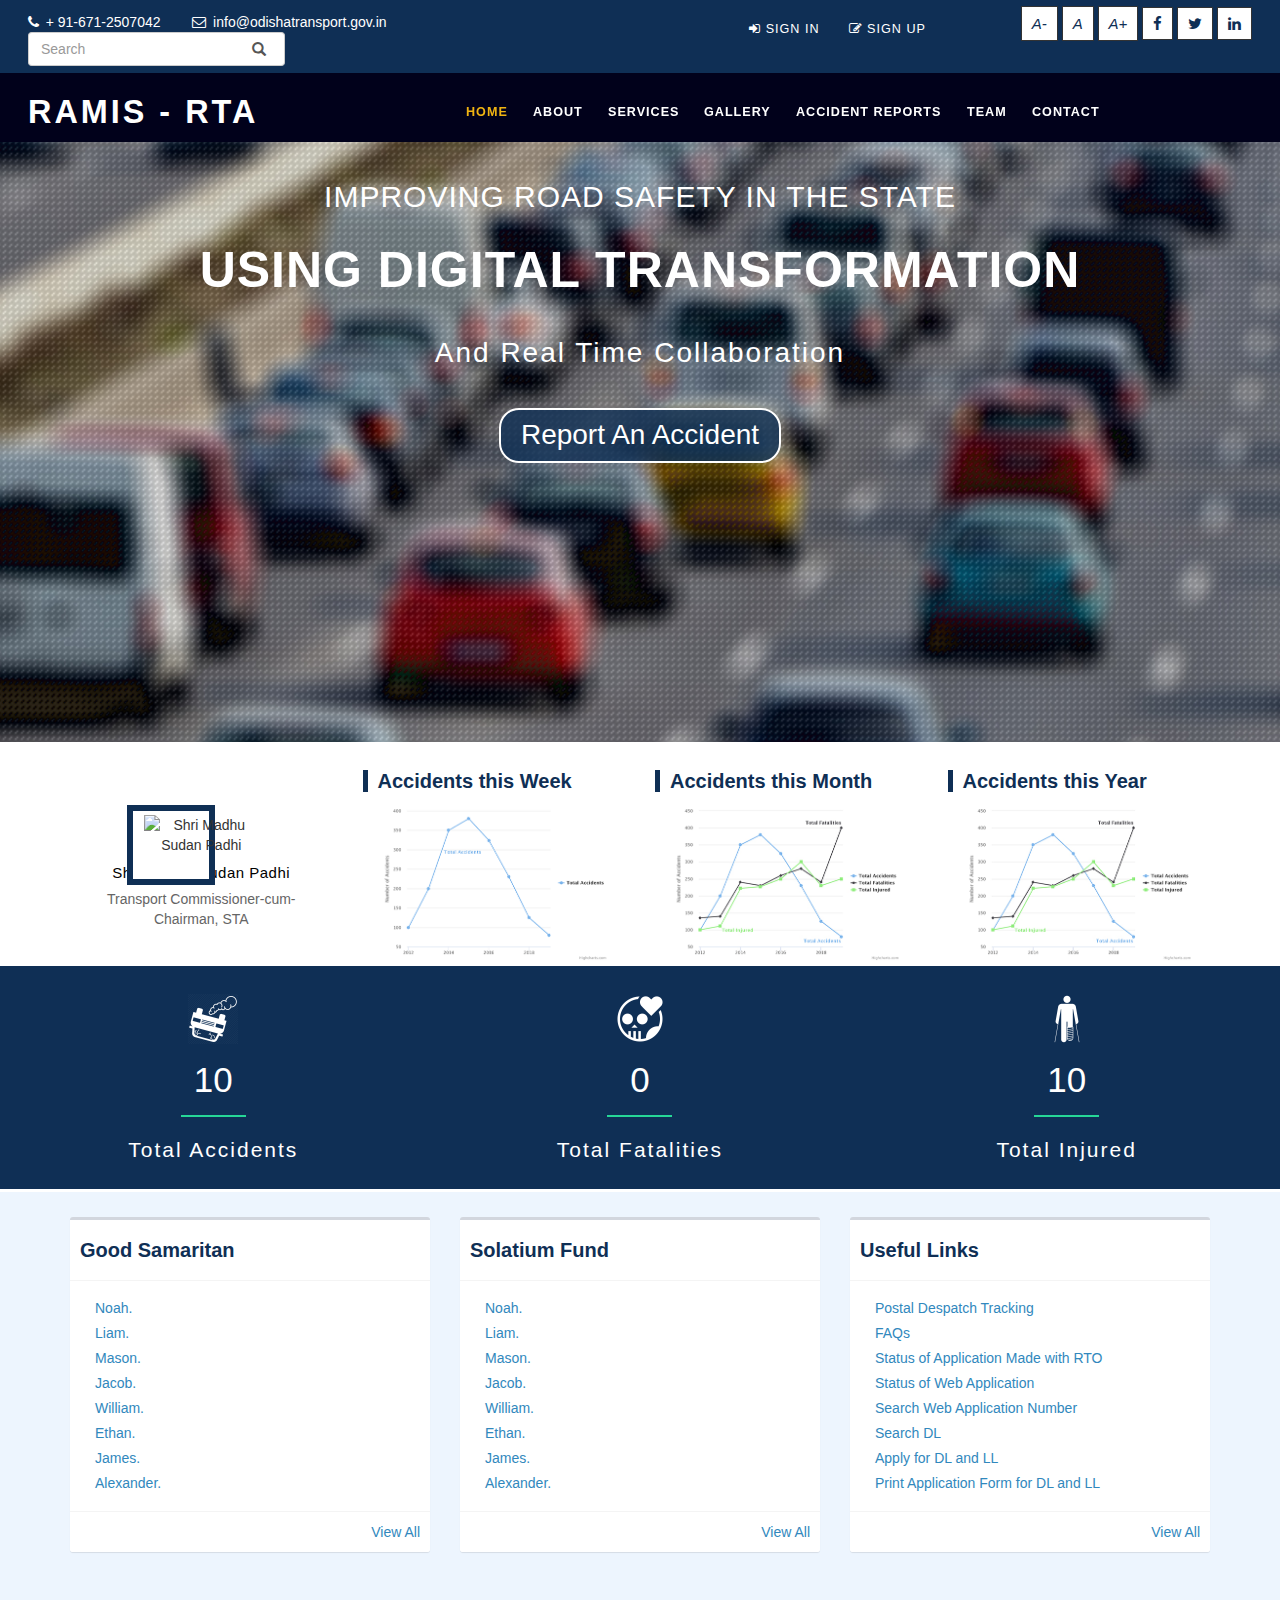
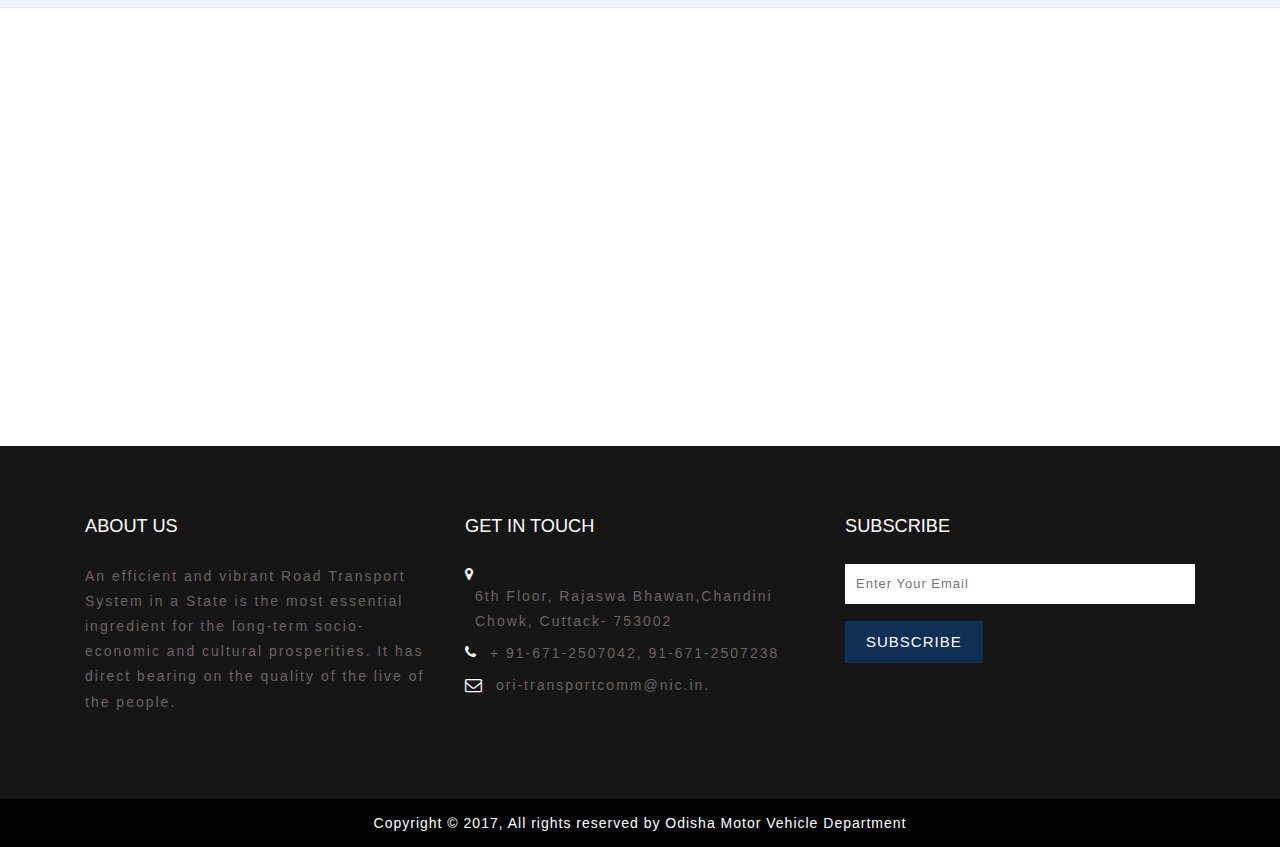
==== index.html @ 6890f783 "htmls" ====
<!DOCTYPE html>
<html lang="en">
	<head>
	<title></title>
	<meta name="viewport" content="width=device-width, initial-scale=1">
	<meta http-equiv="Content-Type" content="text/html; charset=utf-8" />
	<meta name="keywords" content="Merit Responsive web template, Bootstrap Web Templates, Flat Web Templates, Android Compatible web template, 
Smartphone Compatible web template, free webdesigns for Nokia, Samsung, LG, SonyEricsson, Motorola web design" />
	<script type="application/x-javascript"> addEventListener("load", function() { setTimeout(hideURLbar, 0); }, false); function hideURLbar(){ window.scrollTo(0,1); } </script>
	<!-- css -->
	<link href="css/bootstrap.css" rel="stylesheet" type="text/css" media="all" />
	<link rel="stylesheet" href="css/style.css" type="text/css" media="all" />
	<link href="css/font-awesome.css" rel="stylesheet">
	<script src="js/jquery-1.11.1.min.js"></script>
	<script src="js/bootstrap.js"></script>

	<!-- start-smooth-scrolling -->
	<script type="text/javascript" src="js/move-top.js"></script>
	<script type="text/javascript" src="js/easing.js"></script>
	<script type="text/javascript">
				jQuery(document).ready(function($) {
					$(".scroll").click(function(event){		
					event.preventDefault();
					$('html,body').animate({scrollTop:$(this.hash).offset().top},1000);
				});
			});
			</script>
	<!-- //start-smoth-scrolling -->
	<!-- here stars scrolling icon -->
	<script type="text/javascript">
		$(document).ready(function() {
			/*
				var defaults = {
				containerID: 'toTop', // fading element id
				containerHoverID: 'toTopHover', // fading element hover id
				scrollSpeed: 1200,
				easingType: 'linear' 
				};
			*/
								
			$().UItoTop({ easingType: 'easeOutQuart' });
								
			});
	</script>
	</head>
	<body>
<div class="odisha-banner-edu">
      <div class="agileits_top_menu">
    <div class="row">
          <div class="col-md-6">
        <div class="odisha_header_left">
              <ul >
            <li><i class="fa fa-phone" aria-hidden="true"></i> + 91-671-2507042 </li>
            <li><i class="fa fa-envelope-o" aria-hidden="true"></i> <a href="mailto:info@odishatransport.gov.in">info@odishatransport.gov.in</a></li>
            <li>
                  <div class="input-group stylish-input-group">
                <input type="text" class="form-control"  placeholder="Search" >
                <span class="input-group-addon">
                    <button type="submit"> <span class="glyphicon glyphicon-search"></span> </button>
                    </span> </div>
                </li>
          </ul>
            </div>
      </div>
          <div class="col-md-3">
        <ul class="agile_forms">
              <li><a class="active" href="#" data-toggle="modal" data-target="#myModal2"><i class="fa fa-sign-in" aria-hidden="true"></i> Sign In</a> </li>
              <li><a href="#" data-toggle="modal" data-target="#myModal3"><i class="fa fa-pencil-square-o" aria-hidden="true"></i> Sign Up</a> </li>
            </ul>
      </div>
          <div class="col-md-3">
        <div class="odishas-social-icons text-right"> <a href="#" class="facebook" title="Decrease font size" tabindex="6"><i>A-</i></a> <a href="#" class="twitter" title="Standard font size" tabindex="7"><i>A</i></a> <a href="#" class="pinterest" title="Increase font size" tabindex="8"><i>A+</i></a> <a class="facebook" href="#"><i class="fa fa-facebook"></i></a> <a class="twitter" href="#"><i class="fa fa-twitter"></i></a> <a class="linkedin" href="#"><i class="fa fa-linkedin"></i></a> </div>
      </div>
        </div>
  </div>
      <div class="clearfix"> </div>
    </div>
<div class="agileits_odishaayouts_banner_nav">
      <nav class="navbar navbar-default">
    <div class="navbar-header navbar-left">
          <button type="button" class="navbar-toggle collapsed" data-toggle="collapse" data-target="#bs-example-navbar-collapse-1"> <span class="sr-only">Toggle navigation</span> <span class="icon-bar"></span> <span class="icon-bar"></span> <span class="icon-bar"></span> </button>
          <h1><a class="navbar-brand" href="index.html"><i class="fa fa-graduatkion-cap" aria-hidden="true"></i><span>RAMIS - RTA</span></a></h1>
        </div>
    
    <!-- Collect the nav links, forms, and other content for toggling -->
    <div class="collapse navbar-collapse navbar-right" id="bs-example-navbar-collapse-1">
          <nav>
        <ul class="nav navbar-nav">
              <li class="active"><a href="index.html" class="hvr-underline-from-center">Home</a></li>
              <li><a href="#about"  class="hvr-underline-from-center">About</a></li>
              <li><a href="#services"  class="hvr-underline-from-center">Services</a></li>
              <li><a href="#gallery" class="hvr-underline-from-center">Gallery</a></li>
              <li><a href="forms.html" class="hvr-underline-from-center">Accident Reports</a></li>
              <li><a href="#team" class="hvr-underline-from-center">Team</a></li>
              <li><a href="#contact" class="hvr-underline-from-center">Contact</a></li>
            </ul>
      </nav>
        </div>
  </nav>
      <div class="clearfix"> </div>
    </div>
<div class="modal fade" id="myModal2" tabindex="-1" role="dialog">
      <div class="modal-dialog"> 
    <!-- Modal content-->
    <div class="modal-content">
          <div class="modal-header">
        <button type="button" class="close" data-dismiss="modal">&times;</button>
        <div class="signin-form profile">
              <h3 class="agileinfo_sign">Sign In</h3>
              <div class="login-form">
            <form action="#" method="post">
                  <input type="text" name="email" placeholder="E-mail" required="">
                  <input type="password" name="password" placeholder="Password" required="">
                  <div class="tp">
                <input type="submit" value="Sign In">
              </div>
                </form>
          </div>
              <div class="login-social-grids">
            <ul>
                  <li><a href="#"><i class="fa fa-facebook"></i></a></li>
                  <li><a href="#"><i class="fa fa-twitter"></i></a></li>
                  <li><a href="#"><i class="fa fa-rss"></i></a></li>
                </ul>
          </div>
              <p><a href="#" data-toggle="modal" data-target="#myModal3" > Don't have an account?</a></p>
            </div>
      </div>
        </div>
  </div>
    </div>
<div class="modal fade" id="myModal3" tabindex="-1" role="dialog">
      <div class="modal-dialog"> 
    <!-- Modal content-->
    <div class="modal-content">
          <div class="modal-header">
        <button type="button" class="close" data-dismiss="modal">&times;</button>
        <div class="signin-form profile">
              <h3 class="agileinfo_sign">Sign Up</h3>
              <div class="login-form">
            <form action="#" method="post">
                  <input type="text" name="name" placeholder="Username" required="">
                  <input type="email" name="email" placeholder="Email" required="">
                  <input type="password" name="password" placeholder="Password" required="">
                  <input type="password" name="password" placeholder="Confirm Password" required="">
                  <input type="submit" value="Sign Up">
                </form>
          </div>
              <p><a href="#"> By clicking register, I agree to your terms</a></p>
            </div>
      </div>
        </div>
  </div>
    </div>
<div class="banner">
      <h3>Improving road safety in the state</h3>
      <h2 class="test"><span>Using Digital transformation </span></h2>
      <p> And Real Time  Collaboration </p>
      <h4><a href="forms.html" class="">Report an accident </a></h4>
    </div>
<div class="white-section">
      <div class="container">
    <div class="row">
          <div class="col-lg-3 col-md-3 col-sm-6 col-xs-12">
        <div class="content-box margin-top10">
              <div class="profile-box" id="officer-profile">
            <div class="img-sec"><img src="http://odishatransport.gov.in/Application/uploadDocuments/offProfile/OffProfile20170731_192001.jpg" alt="Shri Madhu Sudan Padhi">
                  <div class="img-sec2"></div>
                </div>
            <h4 class="">Shri Madhu Sudan Padhi</h4>
            <p class="">Transport Commissioner-cum-Chairman, STA</p>
          </div>
              <div class="clearfix"></div>
            </div>
      </div>
          <div class="col-lg-3 col-md-3 col-sm-6 col-xs-12">
        <div class="graphs">
              <h3> Accidents this Week</h3>
              <img src="images/graph-1.png" class="img-responsive" width="537" height="316" alt=""/></div>
      </div>
          <div class="col-lg-3 col-md-3 col-sm-6 col-xs-12">
        <div class="graphs">
              <h3> Accidents this Month</h3>
              <img src="images/Graph.jpg" class="img-responsive" width="537" height="316" alt=""/> </div>
      </div>
          <div class="col-lg-3 col-md-3 col-sm-6 col-xs-12">
        <div class="graphs">
              <h3> Accidents this Year </h3>
              <img src="images/Graph.jpg" class="img-responsive" width="537" height="316" alt=""/> </div>
      </div>
          <div class="clearfix"></div>
        </div>
  </div>
    </div>
<div class="count-agileits">
      <div class="count-grids">
    <div class="count-bgcolor-odishas">
          <div class="col-md-4 count-grid"> <img class="img-50" src="images/accident-icon.png" alt="" />
        <div class="count hvr-bounce-to-bottom">
              <div class="numscroller numscroller-big-bottom" data-slno="1" data-min="0" data-max="10" data-delay="1" data-increment="10">10</div>
              <span></span>
              <h5>Total Accidents</h5>
            </div>
      </div>
          <div class="col-md-4 count-grid"> <img class="img-50" src="images/death.png" alt="" />
        <div class="count hvr-bounce-to-bottom">
              <div class="numscroller numscroller-big-bottom" data-slno="1" data-min="0" data-max="10" data-delay="1" data-increment="0.5">0</div>
              <span></span>
              <h5>Total Fatalities </h5>
            </div>
      </div>
          <div class="col-md-4 count-grid"> <img class="img-50" src="images/Injured.png" alt="" />
        <div class="count hvr-bounce-to-bottom">
              <div class="numscroller numscroller-big-bottom" data-slno="1" data-min="0" data-max="10" data-delay=".5" data-increment="1">10</div>
              <span></span>
              <h5>Total Injured</h5>
            </div>
      </div>
          <div class="clearfix"></div>
        </div>
  </div>
    </div>
<div class="gray-section">
      <div class="container">
    <div class="row">
          <div class="col-md-4">
        <div class="box">
              <div class="box-header">
            <h2>Good Samaritan</h2>
          </div>
              <div class="box-body">
            <div class="Samaritan">
                  <ul>
                <li><a href="#" target="_blank" class=""> Noah. </a></li>
                <li><a href="#" target="_blank" class=""> Liam. </a></li>
                <li><a href="#" target="_blank" class=""> Mason. </a></li>
                <li><a href="#" target="_blank" class=""> Jacob.</a></li>
                <li><a href="#" target="_blank" class=""> William. </a></li>
                <li><a href="#" target="_blank" class=""> Ethan. </a></li>
                <li><a href="#" target="_blank" class=""> James. </a></li>
                <li><a href="#" target="_blank" class=""> Alexander. </a></li>
              </ul>
                </div>
          </div>
              <div class="box-footer">
            <div class="pull-right"> <a href="#">View All</a> </div>
          </div>
            </div>
      </div>
          <div class="col-md-4">
        <div class="box">
              <div class="box-header">
            <h2> Solatium Fund</h2>
          </div>
              <div class="box-body">
            <div class="Samaritan">
                  <ul>
                <li><a href="#" target="_blank" class=""> Noah. </a></li>
                <li><a href="#" target="_blank" class=""> Liam. </a></li>
                <li><a href="#" target="_blank" class=""> Mason. </a></li>
                <li><a href="#" target="_blank" class=""> Jacob.</a></li>
                <li><a href="#" target="_blank" class=""> William. </a></li>
                <li><a href="#" target="_blank" class=""> Ethan. </a></li>
                <li><a href="#" target="_blank" class=""> James. </a></li>
                <li><a href="#" target="_blank" class=""> Alexander. </a></li>
              </ul>
                </div>
          </div>
              <div class="box-footer">
            <div class="pull-right"> <a href="#">View All</a> </div>
          </div>
            </div>
      </div>
          <div class="col-md-4">
        <div class="box">
              <div class="box-header">
            <h2> Useful Links </h2>
          </div>
              <div class="box-body">
            <div class="Samaritan">
                  <ul>
                <li><a href="#" target="_blank" class="" title="Postal Despatch Tracking">Postal Despatch Tracking</a></li>
                <li><a href="#" target="_blank" class="" title="FAQs">FAQs</a></li>
                <li><a href="#" target="_blank" class="" title="Status of Application Made with RTO">Status of Application Made with RTO</a></li>
                <li><a href="#" target="_blank" class="" title="Status of Web Application">Status of Web Application</a></li>
                <li><a href="#" target="_blank" class="" title="Search Web Application Number">Search Web Application Number</a></li>
                <li><a href="#" target="_blank" class="" title="Search DL">Search DL</a></li>
                <li><a href="#" target="_blank" class="" title="Apply for DL and LL">Apply for DL and LL</a></li>
                <li><a href="#" target="_blank" class="" title="Print Application Form for DL and LL">Print Application Form for DL and LL</a></li>
              </ul>
                </div>
          </div>
              <div class="box-footer">
            <div class="pull-right"> <a href="#">View All</a> </div>
          </div>
            </div>
      </div>
        </div>
  </div>
    </div>
<div class="modal about-modal fade" id="myModal" tabindex="-1" role="dialog">
      <div class="modal-dialog" role="document">
    <div class="modal-content">
          <div class="modal-header">
        <button type="button" class="close" data-dismiss="modal" aria-label="Close"><span class="span2" aria-hidden="true">&times;</span></button>
        <h4 class="modal-title"> Merit education </h4>
      </div>
          <div class="modal-body">
        <div class="agileits-odishaayouts-info"> <img src="images/3.jpg" alt="" />
              <p>Duis venenatis, turpis eu bibendum porttitor, sapien quam ultricies tellus, ac rhoncus risus odio eget nunc. Pellentesque ac fermentum diam. Integer eu facilisis nunc, a iaculis felis. Pellentesque pellentesque tempor enim, in dapibus turpis porttitor quis. Suspendisse ultrices hendrerit massa. Nam id metus id tellus ultrices ullamcorper.  Cras tempor massa luctus, varius lacus sit amet, blandit lorem. Duis auctor in tortor sed tristique. Proin sed finibus sem.</p>
            </div>
      </div>
        </div>
  </div>
    </div>
<div class="odisha-agile-map1">
      <iframe src="https://www.google.com/maps/embed?pb=!1m14!1m8!1m3!1d29901.816139702318!2d85.87021588921812!3d20.476402302094503!3m2!1i1024!2i768!4f13.1!3m3!1m2!1s0x0%3A0x711fb3700790eb84!2sRajaswa+Bhawan!5e0!3m2!1sen!2sin!4v1513678210080" frameborder="0" style="border:0" allowfullscreen></iframe>
    </div>
<!-- map --> 
<!-- coureses online --> 
<!-- footer-top -->
<div class="footer-top">
      <div class="container">
    <div class="odisha-edu-footer-grids foot-left1">
          <div class="col-md-4 foot-left">
        <h3>About Us</h3>
        <p>An efficient and vibrant Road Transport System in a State is the most essential ingredient for the long-term socio-economic and cultural prosperities. It has direct bearing on the quality of the live of the people.</p>
      </div>
          <div class="col-md-4 foot-left">
        <h3>Get In Touch</h3>
        <div class="contact-btm"> <i class="fa fa-map-marker" aria-hidden="true"></i>
              <p>6th Floor, Rajaswa Bhawan,Chandini Chowk, Cuttack- 753002</p>
            </div>
        <div class="contact-btm"> <i class="fa fa-phone" aria-hidden="true"></i>
              <p>+ 91-671-2507042,  91-671-2507238</p>
              <div class="contact-btm"> </div>
              <span class="fa fa-envelope-o" aria-hidden="true"></span>
              <p><a href="mailto:ori-transportcomm@nic.in.">ori-transportcomm@nic.in.</a></p>
            </div>
        <div class="clearfix"></div>
      </div>
          <div class="col-md-4 foot-left">
        <h3>Subscribe</h3>
        <form action="#" method="post">
              <input type="email" Name="Enter Your Email" placeholder="Enter Your Email" required="">
              <input type="submit" value="Subscribe">
            </form>
      </div>
          <div class="clearfix"></div>
        </div>
  </div>
    </div>
<!-- /footer-top --> 

<!-- footer -->
<div class="copy-right">
      <p> Copyright © 2017, All rights reserved by Odisha Motor Vehicle Department </p>
    </div>

<!-- //footer --> 
<!--  countdown-js --> 
<script type="text/javascript" src=" js/moment.js"></script> 
<script type="text/javascript" src=" js/moment-timezone-with-data.js"></script> 
<script type="text/javascript" src="js/timer.js"></script> 
<!-- //countdown-js --> 

<!--light-box-files --> 
<script src="js/jquery.chocolat.js"></script>
<link rel="stylesheet" href="css/chocolat.css" type="text/css" media="screen">
<!--//light-box-files --> 
<script type="text/javascript">
		$(function() {
			$('.gallery a').Chocolat();
		});
		</script> 
<!-- //js --> 
<script type="text/javascript" src="js/numscroller-1.0.js"></script> 
<script src="js/particles.js"></script> 

<!-- text-effect --> 
<script type="text/javascript" src="js/jquery.transit.js"></script> 
<script type="text/javascript" src="js/jquery.textFx.js"></script> 
<script src="assets/js/dataTables/jquery.dataTables.js"></script> 
<script src="assets/js/dataTables/dataTables.bootstrap.js"></script> 
<script>
            $(document).ready(function () {
                $('#dataTables-example').dataTable();
            });
    </script> 
<script type="text/javascript">
			$(document).ready(function() {
					$('.test').textFx({
						type: 'fadeIn',
						iChar: 100,
						iAnim: 1000
					});
			});
		</script> 
<!-- //text-effect --> 
<script src="js/SmoothScroll.min.js"></script> 
<script type="text/javascript">
		/* init Jarallax */
		$('.jarallax').jarallax({
			speed: 0.5,
			imgWidth: 1366,
			imgHeight: 768
		})
	</script> 
<script type="text/javascript">
					jQuery(document).ready(function($) {
						$(".scroll").click(function(event){		
							event.preventDefault();
							$('html,body').animate({scrollTop:$(this.hash).offset().top},1000);
						});
					});
				</script> 

<!-- smooth scrolling --> 
<script type="text/javascript">
		$(document).ready(function() {
		/*
			var defaults = {
			containerID: 'toTop', // fading element id
			containerHoverID: 'toTopHover', // fading element hover id
			scrollSpeed: 1200,
			easingType: 'linear' 
			};
		*/								
		$().UItoTop({ easingType: 'easeOutQuart' });
		});
	</script> 
<a href="#home" id="toTop" style="display: block;"> <span id="toTopHover" style="opacity: 1;"> </span></a> 
<!-- //smooth scrolling -->

</body>
</html>
---- css/style.css ----
body {
	padding: 0;
	margin: 0;
	background: #FFF;
	font-family: 'open Sans', sans-serif;
}
body a {
	transition: 0.5s all;
	-webkit-transition: 0.5s all;
	-moz-transition: 0.5s all;
	-o-transition: 0.5s all;
	-ms-transition: 0.5s all;
	text-decoration: none;
}
body a:hover {
	text-decoration: none;
}
body a:focus, a:hover {
	text-decoration: none;
}
input[type="button"], input[type="submit"] {
	transition: 0.5s all;
	-webkit-transition: 0.5s all;
	-moz-transition: 0.5s all;
	-o-transition: 0.5s all;
	-ms-transition: 0.5s all;
}
h1, h2, h3, h4, h5, h6 {
	margin: 0;
	padding: 0;
	font-family: 'Libre Franklin', sans-serif;
	
}

p {
	margin:0;
	font-family: 'Open Sans', sans-serif;
}
ul {
	margin:0;
	padding:0;
}
label {
	margin:0;
}
a:focus, a:hover {
	text-decoration: none;
	outline: none
}
img {
	width: 100%;
}
/*-- //Reset Code --*//*-- header --*/
input[type="submit"],.odisha_header_left ul li a,.related-post-right h4 a,.comments-grid-right h4 a,.reply a,.w3_single_grid_left_grid ul li a,ul.contact_info li a,.odishas_services_bottom_grid_grid_pos,.footer-copy p a,.odisha_services_grid h4 a,.agileinfo_footer_grid ul li a,.wthree_service_breadcrumb_left ul li a{
	transition: .5s ease-in;
	-webkit-transition: .5s ease-in;
	-moz-transition: .5s ease-in;
	-o-transition: .5s ease-in;
	-ms-transition: .5s ease-in;
}
.odisha_header_left{
	float:left;
	margin: .3em 0 0;
}
.odisha_header_left ul li{
	display:inline-block;
	margin-right:2em;
	font-size:14px;
	color: #FFF; vertical-align: middle;
}
.odisha_header_left ul li i {
    padding-right:0.2em;
    color: #FFF;
}
.odisha_header_left ul li a{
	color:#FFF;
	text-decoration:none;
}
.odisha_header_left ul li a:hover{
	color:#00a98f;
}
.odisha_header_right{
	float: right;
}
/*-- social-icons --*/
/*--top header start here--*/
.odishas-social-icons.text-left a {
    display: inline-block;
}
.odishas-social-icons i {
    font-size: 15px;
    background: #FFF;
    padding: 8px 10px;
    color: #0f2f55;
    border: 1px solid #333;
    transition: 0.5s all;
    -webkit-transition: 0.5s all;
    -o-transition: 0.5s all;
    -ms-transition: 0.5s all;
    -moz-transition: 0.5s all;
}
.odishas-social-icons i:hover {
    background: transparent;
    color: #fff;
    border: 1px solid #fff;
    transition: 0.5s all;
    -webkit-transition: 0.5s all;
    -o-transition: 0.5s all;
    -ms-transition: 0.5s all;
    -moz-transition: 0.5s all;
}
.top-header-main {
    padding: 1em 0em;
}
.header-address h6 {
    font-size:0.9em;
    color: #fff;
    display: inline-block;
}
.logo h1 {
    font-size:2.5em;
}
.agileits_odishaayouts_banner_nav {
    margin: 0 auto;
    width: 100%;
    background: #01011b;
    padding: 0 2em;
}
/*-- //social-icons --*/
/*-- nav --*/
.navbar-default {
    background: none;
    border: none;
}
.navbar {
    margin-bottom: 0;
}
.navbar-collapse {
    padding: 0;
}
.navbar-right {
    margin-right: 21em;
}
.navbar-default .navbar-nav > .active > a, .navbar-default .navbar-nav > .active > a:hover, .navbar-default .navbar-nav > .active > a:focus {
    color:#efb312;
    background:none;
}
.navbar-default .navbar-nav > .active > a:before{
	background: #efb312;
	transform: translateX(0);
	-webkit-transform: translateX(0);
	-moz-transform: translateX(0);
	-o-transform: translateX(0);
	-ms-transform: translateX(0);
}
.navbar-default .navbar-nav > li > a {
    font-weight: 700;
    letter-spacing: 1px;
    padding: 0 0 1em 0;
    margin: 0 1em;
    font-size: 0.9em;
	font-family: 'Libre Franklin', sans-serif;
}
.navbar-nav > li > a {
    text-transform: uppercase;
}
.navbar-default .navbar-nav > li > a:hover{
    color:#efb312;
}
.navbar-default .navbar-nav > li > a:focus {
    color: #0f2f55;
	outline:none;
}
nav.navbar.navbar-default {
    background: none;
    padding: 1em 0 0.3em 0;
}
.navbar-default .navbar-nav > .open > a, .navbar-default .navbar-nav > .open > a:hover, .navbar-default .navbar-nav > .open > a:focus {
       color: #262c38;
    background: none;
}
.navbar-default .navbar-nav > li > a {
    color: #fff;
}
.navbar-default .navbar-nav  > .active.open > a:focus {
	background:transparent;
	color: #fff;
}
a.navbar-brand {
    color: #091f38!important;
    padding: 0;
    font-size: 0.9em;
    font-weight: 800;
    text-transform: uppercase;
	line-height: 50px;
}
a.navbar-brand i{
	color:#0f2f55;
}
.agile_short_dropdown {
    border-radius: 0;
    background: #ffffff;
    text-align: center;
	padding:0;
	border: none;
}
.agile_short_dropdown li a{
	text-transform:uppercase;
	color:#212121;
	font-size:13px;
	font-weight:600;
	padding: .8em 0;
	border-bottom: 1px solid #ececef;
}
.agile_short_dropdown > li > a:hover{
    color: #fff;
    text-decoration: none;
    background-color:#00a98f;
}
ul.nav.navbar-nav {
    margin-top: 15px;
}
ul.agile_forms {
    float: right;
    margin-top: 11px;
}
/* Underline From Center */
.hvr-underline-from-center {
  display: inline-block;
  vertical-align: middle;
  -webkit-transform: perspective(1px) translateZ(0);
  transform: perspective(1px) translateZ(0);
  box-shadow: 0 0 1px transparent;
  position: relative;
  overflow: hidden;
}
.hvr-underline-from-center:before {
  content: "";
  position: absolute;
  z-index: -1;
  left: 50%;
  right: 50%;
  bottom: 0;
  background: #efb312;
  height: 4px;
  -webkit-transition-property: left, right;
  transition-property: left, right;
  -webkit-transition-duration: 0.3s;
  transition-duration: 0.3s;
  -webkit-transition-timing-function: ease-out;
  transition-timing-function: ease-out;
}
.hvr-underline-from-center:hover:before, .hvr-underline-from-center:focus:before, .hvr-underline-from-center:active:before {
  left: 0;
  right: 0;
}

.navbar-brand span {
  color: #fff;
    letter-spacing: 3px;
    vertical-align: top;
    font-family: 'Libre Franklin', sans-serif;
   
	}
ul.agile_forms {
    float: right;

}
ul.agile_forms li a {
    background: #0f2f55;
    color: #fff;
    font-size: 0.9em;
    padding: 8px 1em;
    text-transform: uppercase;
    letter-spacing: 1px;
}
ul.agile_forms li a:hover{
	    background: #efb312;
}
ul.agile_forms li{
	
	display:inline-block;
	list-style:none;
	
}	
.agileits_top_menu {
    padding: 0.5em 2em;
    background:#0f2f55;
}
/*-- //nav --*/
	@media (max-width: 767px){
	.navbar-brand {
		font-size: .8em;
	}
	.navbar-toggle {
		margin: 0.5em 0 0;
	}
	.navbar-default .navbar-toggle {
		border: none;
		background: #efb312;
		border-radius: 0;
	}
	.navbar-default .navbar-collapse, .navbar-default .navbar-form {
		position: absolute;
		width: 100%;
		z-index: 999;
		background:#f3f3f3;
		padding:0em 0;
		margin-top: 2em;
	}
	.w3_agileits_search {
		width: 45%;
		float: none;
		margin: 0 auto;
	}
	.w3_agileits_search input[type="submit"] {
		width: 7%;
		background-position: 0px 5px;
	}
	.w3_agileits_search input[type="search"] {
		width: 91%;
	}
	.navbar-default .navbar-toggle:hover, .navbar-default .navbar-toggle:focus {
		background: #00a98f;
	}
	.navbar-default .navbar-toggle .icon-bar {
		background-color: #fff;
	}
	.agileits_odishaayouts_banner_nav {
		padding: 0.5em 1em;
	}
	.navbar-right {
		width: 100%;
	}
	.navbar-default .navbar-collapse, .navbar-default .navbar-form {
		border: none;
	}
	.navbar-nav {
		margin: 0;
		text-align:center;
	}
	.navbar-nav > li > a {
		padding: 5px 25px;
		font-size: 13px;
		display: inline-block;
	}
	.menu--iris .menu__item {
		margin: 6px 0;
	}
	.navbar-nav .open .dropdown-menu {
		background-color: #00a98f;
		padding:10px 0;
	}
	.navbar-default .navbar-nav .open .dropdown-menu > li > a {
		color: #fff;
	}
	.odishaayouts-banner-top, .odishaayouts-banner-top1, .odishaayouts-banner-top2 {
		min-height: 450px;
	}
	.agileits-banner-info p {
		font-size: 0.9em;
		letter-spacing: 9px;
	}
	.agileits-banner-info {
		padding: 10em 0 0em;
	}
	.banner-bottom h3 {
		font-size: 1.5em;
	}
	.odisha-agile-post-img a ul {
		padding:7em 1em 0 2em;
	}
	.odisha-agile-post-img a {
		min-height: 350px;
	}
	.odisha-agile-post-img a ul li {
		font-size: 0.8em;
		padding: .5em 0em;
		width: 17%;
	}
	.odisha-agile-post-info ul li:nth-child(2) {
		margin: 0 0 0 35em;
	}
	ul.nav.navbar-nav {
		margin: 0em 0 0em 0;
	}
	
	nav.navbar.navbar-default{
		background:none;
		padding:1em 0 0.2em 0;
	}
	ul.nav.navbar-nav {
		margin: 1em 0;
	}
	ul.agile_forms {
		margin-bottom: 1em;
	}
	.agileits_odishaayouts_event_grid1 h5 a {
		font-size: 1.2em;
		letter-spacing: 2px;
	}
}
/*-- registration --*/
.signin-form {
	    padding: 0em 1em 1em 1em;
    text-align: center;
}
.signin-form h3,h3.agileinfo_sign  {
       font-size: 1.5em;
    color: #0f2f55;
    font-weight: 700;
    margin: 1em 0 0.8em 0;
    text-transform: uppercase;
    letter-spacing: 1px;
}
h3.agileinfo_sign  {
	text-align:center;
}
.signin-form h3 span {
    color: #67e1ff;
}
.signin-form img {
    border-radius: 50%;
}
.login-form {
    margin: 1em 0 2.5em;
}
.signin-form input[type="email"],.signin-form input[type="text"], .signin-form input[type="password"],.signin-form textarea {
    width: 100%;
    padding: 1em 1em 1em 1em;
    font-size: 0.8em;
    margin: 0.5em 0;
    outline: none;
    color: #212121;
    border: none;
    border: 1px solid #ccc;
    letter-spacing: 1px;
    text-align: center;
}
.signin-form input[type="email"] {
    background: none;
    display: block;
}
.signin-form input[type="text"] {
    background: none;
    display: block;
}
.signin-form input[type="password"] {
     background: none;
    display: block;
}
.signin-form ::-webkit-input-placeholder{
	color:#212121 !important;
}
.signin-form ::-webkit-textarea-placeholder{
	color:#212121 !important;
}
.signin-form textarea {
	min-height:100px;
}
.signin-form input[type="submit"] {
    outline: none;
    padding: 0.8em 0;
    width: 100%;
    text-align: center;
    font-size: 1em;
    margin-top: 1em;
    border: none;
    color: #FFFFFF;
	text-transform:uppercase;
    cursor: pointer;
    background: #0f2f55;
    box-shadow: 0px 2px 1px rgba(28, 28, 29, 0.42);
	
}
.signin-form input[type="submit"]:hover {
    color: #fff;
       background: #000;
    transition: .5s all;
	-webkit-transition: .5s all;
    -moz-transition: .5s all;
    -o-transition: .5s all;
    -ms-transition: .5s all;
}
.signin-form p a {
    font-size: 0.875em;
    color: #212121;
    letter-spacing: 1px;
}
.login-social-grids{
    margin: 1em 0;
}
.login-social-grids ul {
    padding: 0;
    margin: 0;
}
.login-social-grids ul li {
    display: inline-block;
    margin: 0 .5em 0 0;
}
.login-social-grids ul li a {
    color: #FFFFFF;
    text-align: center;
}
.login-social-grids ul li a i.fa.fa-facebook, .login-social-grids ul li a i.fa.fa-twitter, .login-social-grids ul li a i.fa.fa-rss{
    height: 30px;
    width: 30px;
    border: solid 2px #0f2f55;
    line-height: 29px;
    background: none;
    color: #212121;
    transition: 0.5s all;
    -webkit-transition: 0.5s all;
    -moz-transition: 0.5s all;
    -o-transition: 0.5s all;
    -ms-transition: 0.5s all;
}
.login-social-grids ul li a i.fa.fa-facebook:hover {
	border: solid 2px #0f2f55;
	background:#3b5998;
    color: #FFFFFF;
}
.login-social-grids ul li a i.fa.fa-twitter:hover{
	border: solid 2px #55acee;
	background:#55acee;
	color: #FFFFFF;
}
.login-social-grids ul li a i.fa.fa-rss:hover{
	border: solid 2px #f26522;
	background:#f26522;
	color: #FFFFFF;
}
.modal-header .close{
	float:right!important;
}
.form-control:focus {
    border: 1px solid #ccc;
    outline: 0;
	 box-shadow:none!important;
}
/*-- //registration --*/
/*-- bootstrap-pop-up --*/
.modal-header {
    border-bottom: none;
}
.close {
    opacity: 1;
}
.modal-body p {
    color: #555;
    text-align: left;
    padding: 2em 1em;
    margin: 0 !important;
    line-height: 2em;
}
.modal-body p i {
    display: block;
    margin: 2em 0 0;
	color:#212121;
}
.modal-body {
    padding:0;
}
.modal-content {
    border-radius: 0;
}
button.close {
    font-size: 1em;
    color:#016065;
	outline: none;
}
.w3_modal_body_left {
    padding-left: 0;
}
/*-- //bootstrap-pop-up --*/
/*-- banner-bottom --*/

.agileits_banner_bottom_left h3{
    font-size: 2em;
    color: #212121;
    text-transform: capitalize;
    font-weight: 300;
    padding-left: 0.8em;
    border-left: 5px solid #00a98f;
}
.agileits_banner_bottom_left h3 span{
    color: #00a98f;
    text-transform: uppercase;
    font-weight: 700;
    letter-spacing: 1px;
}
.agileits_banner_bottom_left p.odisha_para{
	color: #555;
    line-height: 2em;
    margin: 2em 0 3em;
}
.odishas_banner_bottom_right{
	position:relative;
}
.odishas_banner_bottom_right_pos{
	position: absolute;
    top: 35%;
    left: -35%;
    width: 80%;
}
.odisha_social_icon_grid{
	position:relative;
}
.odisha_social_icon_gridl{
	float: left;
    width: 80px;
    height: 80px;
    text-align: center;
	cursor: pointer;
}
.odisha_social_icon_gridl i{
	font-size: 1.5em;
    line-height: 3em;
}
.w3_facebook{
    border: 2px solid #3b5998;
}
.w3_facebook i{
    color:#3b5998;
}
.w3_dribbble{
    border: 2px solid #ea4c89;
}
.w3_dribbble i{
    color:#ea4c89;
}
.w3_instagram{
    border: 2px solid #833ab4;
}
.w3_instagram i{
    color:#833ab4;
}
.odisha_social_icon_gridr{
	float: left;
    margin: 1.4em 0 0 7em;
}
.odisha_social_icon_gridr p{
	font-size: 1.5em;
    color: #212121;
    font-weight: bold;
}
.odisha_social_icon_grid_pos{
	position: absolute;
    top: 25%;
    left: 25%;
}
.odisha_social_icon_grid_pos label{
	font-size:1.5em;
	color:#212121;
}
.odishas_social_icon_grid{
	margin:1em 0;
}
.mid_agile_bannner_top_info {
    text-align: center;
    margin-bottom: 3em;
}
.mid_agile_bannner_top_info h4 {
    color: #111;
    font-size: 3em;
    font-weight: 700;
    letter-spacing: 1px;
}
.mid_agile_bannner_top_info p {
    font-size: 1.2em;
    letter-spacing: 1px;
    font-weight: 600;
    width: 80%;
    margin: 1em auto;
    line-height: 1.9em;
    color: #585757;
}
/*-- //banner-bottom --*/
/*-- banner-bottom-icons --*/
.w3_banner_bottom_icons_left,.w3_banner_bottom_icons_right{
	padding:0;
}
.w3_agile_banner_bottom {
    position: relative;
}
h5.grow {
    position: absolute;
    text-align: center;
    left: 31%;
    top: 47%;
    font-size: 1.8em;
    color: #fff;
    letter-spacing: 1px;
    font-weight: 700;
	z-index: 99;
}
.heading-underline {
    width: 25%;
    margin: 1em auto 2em;
}
.h-u1, .h-u3 {
    width: 30%;
    float: left;
    height: 2px;
    background-color: #EEE;
    margin-top: 1px;
}
.h-u2 {
    width: 40%;
    float: left;
    height: 4px;
    background-color: #00a98f;
}
h3.tittle_agile_w3,.agile_inner_banner_info h2 {
    font-size: 3em;
    color: #111;
    letter-spacing: 1px;
	text-align:center;
}
h3.tittle_agile_w3.two {
  color:#fff;
}
.agile_inner_banner_info h2  {
	 color:#fff;
	 text-transform:uppercase;
	 font-weight:800;
}
.agile_inner_banner_info p {
    color: #f1f1f1;
    letter-spacing: 6px;
    font-size: 0.9em;
    margin-top: 10px;
}

/*-- //banner-bottom-icons --*/
/*-- banner--*/
.banner{
	background:url('../images/ban2.jpg') no-repeat 0px 0px;
	background-size:cover;
	min-height:345px;
}
.banner h3{
	color: #fff;
    font-size: 30px;
    letter-spacing: 1px;
    text-transform: uppercase;
    padding-top: 3%;
    font-weight: 300;
    text-align: center;
  
}
.banner h2{
	color:#fff;
	font-size:50px;
	letter-spacing:1px;
	font-weight:700;
	text-transform:uppercase;
	margin:30px 0px;
	text-align: center;
	
}
.banner h2 span{
	color:#FFF;
	
}

.banner p {
    font-size: 2em;
    text-align: center;
    color:#FFF;
    letter-spacing: 2px;
    line-height: 1.8em;
}
.banner h4 {
              color: #fff;
    font-size: 2em;
    line-height: 1.8em;
    border: 2px solid #FFF;
    width: 22%;
    margin: 30px auto;
    text-align: center;
    position: relative;
    text-transform: capitalize;
    background: rgba(15,47,85,0.8);
    border-radius: 20px;
}
.banner h4 span {
    position: absolute;
    background: #fff;
    border: 10px solid #FFF;
    width: 30%;
    top: 88%;
    left: 35%;
}
.banner h4 a {
    color: #fff;
}
/*--//banner--*/
/*-- gallery --*/ 
/*-- jzBox-lightbox --*/
#jzBox {
	top: 0;
	left: 0;
	z-index: 10000;
	position: fixed;
	background-color: rgba(30, 30, 30, 0.9);
	margin: 0 !important;
	text-align: center;
	width: 100%;
	height: 100%;
	display: none;
	color: #fff;
}
#jzBoxTargetImg {
	margin:4% 0 1% 0;
	max-width: 96%;
	max-height: 73%;
	cursor: pointer;
}
#jzBoxTitle {
    font-size: 1.1em;
    font-weight: 300;
	margin-bottom: 1em;
}
#jzBoxCounter {
	margin-bottom: 1%;
	font-size: 12px;
}

#jzBox i:hover {
	cursor: pointer;
	color: #f35a5a;
} 
#jzBoxBottom { max-height: 22%; }

#jzBoxNextBig, #jzBoxPrevBig {
	cursor: pointer;
	top: 0;
	left: 0;
	width: 35%;
	position: fixed;
	z-index: 10001;
	height: 100%; 
} 
#jzBoxNextBig { left: 69%; }

i#jzBoxPrev, i#jzBoxNext {
    font-size: 2em;
    padding: 0.2em;
    border: 1px solid #fff;
	z-index: 99999;
	-webkit-transition:.5s all;
	-moz-transition:.5s all; 
	transition:.5s all;
}
i#jzBoxClose {
    font-size: 3em;
    vertical-align: bottom;
    margin-left: 10em;
	-webkit-transition:.5s all;
	-moz-transition:.5s all; 
	transition:.5s all;
}
/*-- //jzBox-lightbox --*/
.gallery-grid {
    padding: 0; 
}
.wpf-demo-4{
    padding: 0;
    position: relative;
    overflow: hidden;
}

.view-caption {
    position: absolute;
    top: -30%;
    width: 100%;
    text-align: center;
   background: #0f2f55;
    border-bottom: 2px solid #333;
    padding: 1em;
    -webkit-transition: .5s all;
    -moz-transition: .5s all;
    transition: .5s all;
}
.wpf-demo-4:hover .view-caption {
	top: 0;
}
.view-caption p {
    color: #fff;
    font-size: 1.2em;
    font-weight: 400;
    letter-spacing: 3px;
}
/*-- //gallery --*/
/*--/online courses--*/
/*-- main --*/

.content h3{
    color: #fff;
    font-size: 43px;
    text-align: center;
    letter-spacing: 1px;
	
	text-transform:capitalize;
}
.odisha-online-course-left-head h4 {
    color: #fff;
    font-size: 3em;
    margin: 1em 0;
	text-align: center;
}
.agileits-timer{
	text-align:center;
	    margin: 2em 0;
}
.timer {
    font-size: 4em;
    display: inline-block;
    vertical-align: top;
    color: #fff;
}
.text {
    font-size: 1.1em;
    font-family: 'Libre Franklin', sans-serif;
    color: #fff;
    margin-top: 0.5em;
    text-align: center;
}
.clock .column {
    display: inline-block;
    width: 140px;
    height: 140px;
    border:3px solid #0f2f55;
    border-radius: 50%;
	margin:0 20px;
}
.days {
    display: none;
}
.w3_mail_grids {
    padding: 30px 60px;
    background: #0f2f55;
}
.addressgrid1 i.fa {
    color: #2196F3;
    font-size: 35px;
}
.contactaddress h4 {
    color: #000;
    font-size: 20px;
    margin-bottom: 10px;
}
.contactaddress h5 {
    color: #999;
    font-size: 15px;
    letter-spacing: 1px;
    font-weight: 400;
    line-height: 24px;
}
.contactaddress h5 a {
    color: #6d6d6d;
}
.odisha-online-course-grid {
    padding: 10.77em 0;
}
.contactaddress h5 a:hover{
    color: #5ec05d;
}
.w3_agile_mail_grid input[type="text"], .w3_agile_mail_grid input[type="email"], .w3_agile_mail_grid input[type="tel"]  {
    border: 1px solid #e4e4e4;
    outline: none;
    -webkit-appearance: none;
    background: none;
    font-size: 14px;
    letter-spacing: 0px;
    color: #555;
    width: 100%;
    background: #f5f5f5;
    padding: 1em 1em;
}
.w3_agile_mail_grid textarea {
    outline: none;
    width: 100%;
    background: #f5f5f5;
    padding: 1em 1em;
    font-size: 14px;
    letter-spacing: 0px;
    color: #555;
    border: 1px solid #e4e4e4;
    min-height: 189px;
    font-weight: 400;
}
.w3_agile_mail_grid input[type="email"],.w3_agile_mail_grid textarea {
    margin: 1.2em 0;
}
.w3_mail_grids h3 {
    color:#FFF;
    font-size: 26px;
    text-transform: uppercase;
    margin-bottom: 20px;
}
.w3_mail_grids p {
    font-size: 14px;
    color: #fff;
    margin: 20px 0px;
    line-height: 28px;
}
.readmore a, .w3_agile_mail_grid input[type="submit"] {
    padding: 10px 25px;
    background: #313131;
    color: #fff;
    text-transform: capitalize;
    font-size: 15px;
    text-decoration: none;
    border: none;
	transition: .5s ease-in;
    -webkit-transition: .5s ease-in;
    -moz-transition: .5s ease-in;
    -o-transition: .5s ease-in;
    -ms-transition: .5s ease-in;
}
.readmore a, .w3_agile_mail_grid input[type="submit"]:hover {
    background: #ffc107;
	transition: .5s ease-in;
    -webkit-transition: .5s ease-in;
    -moz-transition: .5s ease-in;
    -o-transition: .5s ease-in;
    -ms-transition: .5s ease-in;
}
select#category1 {
    padding: 1em 0;
    width: 100%;
    margin: 1.2em 0;
    padding: 1em 1em;
    border: 1px solid #e4e4e4;
    outline: none;
    -webkit-appearance: none;
    background: none;
    font-size: 14px;
    letter-spacing: 0px;
    color: #555;
    background: #f5f5f5;
}
/*--//online courses--*/
/*-- about --*/
.about,.odisha-edu-main,.gallery,.news,.team,.about,.odisha-services{
	padding:5em 0;
} 
.odisha-edu-head h3,.title-w3,.heading h3,.odishas-heading h3,.odisha-about-head h3,.gallery-odisha-head h4,.odisha-services-head h3{
	font-size: 3.5em;
    color: #ffc107;
   font-family: 'Libre Franklin', sans-serif;
    font-weight: 500;
    text-align: center;
    margin-bottom: 1em;
    text-transform: uppercase;
    letter-spacing: 3px;
}


/*-- About --*/

.odisha-agileitsline h3 {
    line-height: 40px;
    color: #777;
    font-weight: 600;
    width: 85%;
    margin: 0 auto;
    text-align: center;
}
.about-agileinfo-grid h5 {
	font-size: 2em;
    font-weight: 600;
    margin-bottom: 20px;
    color: #F44336;
}  
.about-agileinfo-grid li span.glyphicon {
	margin-right: 10px;
	color: #bdd001;
} 
.about-agileinfo-grid li {
	display: block;
	margin: 15px 0;
	font-weight: 600;
	color: #999;
}

.about-agileinfo-list1 {
    text-align: center;
}
.about-agileinfo-list2 {
    text-align: center;
}
.odisha-agileitsline p {
    font-size: 1em;
    color:#9E9E9E;
    text-align: center;
    margin: 1em 0 ;
}
.odisha-agileitsline h3 span {
    color: #0f2f55;
}
/*-- banner-bottom --*/
.agileits_banner_bottom_left{
	background:url(../images/ab143.jpg) no-repeat 0px 0px;
	background-size:cover;
	-webkit-background-size:cover;
	-moz-background-size:cover;
	-o-background-size:cover;
	-ms-background-size:cover;
}
.agileits_banner_bottom_left1{
	background:url(../images/ab1432.jpg) no-repeat 0px 0px;
	background-size:cover;
	-webkit-background-size:cover;
	-moz-background-size:cover;
	-o-background-size:cover;
	-ms-background-size:cover;
}
.agileits_banner_bottom_left2{
	background:url(../images/ab1433.jpg) no-repeat 0px 0px;
	background-size:cover;
	-webkit-background-size:cover;
	-moz-background-size:cover;
	-o-background-size:cover;
	-ms-background-size:cover;
}
.agileits_banner_bottom_left,.agileits_banner_bottom_left1,.agileits_banner_bottom_left2{
	min-height:335px;
	position:relative;
}
.agileinfo_banner_bottom_pos{
	position: absolute;
    top: 0%;
    left: 0%;
    width: 100%;
    height: 100%;
    background:rgba(25, 25, 25, 0.55);
}
.w3_agileits_banner_bottom_pos_grid {
    padding: 4em 3em;
    text-align: center;
}
.wthree_banner_bottom_grid_right h4{
	font-size:1.5em;
	color:#34ce88;
	margin-top: 0.5em;
	text-transform: capitalize;
}
.wthree_banner_bottom_grid_right p{
	color:#fff;
	line-height:2em;
	letter-spacing: 1px;
}
.agile_banner_bottom_grid_left_grid{
	width:100px;
	height:100px;
	border:2px solid #fff;
	text-align:center;
}
.agile_banner_bottom_grid_left_grid i{
	font-size:2em;
	color:#fff;
	line-height: 3em;
}
.agileits_banner_bottom_left:hover .agile_banner_bottom_grid_left_grid i,
.agileits_banner_bottom_left1:hover .agile_banner_bottom_grid_left_grid i,
.agileits_banner_bottom_left2:hover .agile_banner_bottom_grid_left_grid i{
	color:#212121;
}
.agileits_banner_bottom_left:hover .agileinfo_banner_bottom_pos,
.agileits_banner_bottom_left1:hover .agileinfo_banner_bottom_pos,
.agileits_banner_bottom_left2:hover .agileinfo_banner_bottom_pos{
	background:rgba(25, 25, 25, 0.7);
}
/* Radial Out */
.hvr-radial-out {
  display: inline-block;
  vertical-align: middle;
  -webkit-transform: perspective(1px) translateZ(0);
  transform: perspective(1px) translateZ(0);
  box-shadow: 0 0 1px transparent;
  position: relative;
  overflow: hidden;
  background:transparent;
  -webkit-transition-property: color;
  transition-property: color;
  -webkit-transition-duration: 0.3s;
  transition-duration: 0.3s;
}
.hvr-radial-out:before {
  content: "";
  position: absolute;
  z-index: -1;
  top: 0;
  left: 0;
  right: 0;
  bottom: 0;
  background:#34ce88;
  border-radius: 100%;
  -webkit-transform: scale(0);
  transform: scale(0);
  -webkit-transition-property: transform;
  transition-property: transform;
  -webkit-transition-duration: 0.3s;
  transition-duration: 0.3s;
  -webkit-transition-timing-function: ease-out;
  transition-timing-function: ease-out;
}
.hvr-radial-out:hover, .hvr-radial-out:focus, .hvr-radial-out:active {
  color: white;
}
.hvr-radial-out:hover:before, .hvr-radial-out:focus:before,.agileits_banner_bottom_left:hover .hvr-radial-out:before
,.agileits_banner_bottom_left1:hover .hvr-radial-out:before,.agileits_banner_bottom_left2:hover .hvr-radial-out:before,
.w3_agile_services_grid:hover .hvr-radial-out:before,.w3_agileits_services_bottom_grid:hover .hvr-radial-out:before,
.odishaayouts_mail_grid_left:hover .hvr-radial-out:before{
  -webkit-transform: scale(2);
  transform: scale(2);
}
/*-- //banner-bottom --*/
/*-- //About --*/ 
/*-- //about --*/
/*-- /services --*/
.odisha-services-right1-grid li {
    display: inline;
	}
	
.odisha-services-right1-grid h3 {
    margin:1em 0;
    color: #0f2f55;
    font-size: 2em;
	letter-spacing:0.5px;
	text-align: center;
}
.odisha-services-right1-grid li p {
    margin-bottom: 2em;
    line-height: 1.8em;
    letter-spacing: 1px;
    font-size: 1em;
}
.odisha-services-right1-grid li span {
    font-size: 2em;
    color: #0f2f55;
}
	/*-- //services --*/
/* our team */

.team p {
    color: #fff;
    text-align: center;
    letter-spacing: 3px;
    font-size: 17px;
    font-weight: 300;
    text-transform: capitalize;
}
.team img {
    width: 100%;
}
.team i.fa {
    font-size: 16px;
}
.agileits_odishaayouts_team_grid{
    position: relative;
    display: block;
    background: #000000;
	overflow: hidden;
}
.agileits_odishaayouts_team_grid .agileinfo_social_icons{
	width: 100%;
    text-align: center;
    content: '';
    z-index: 1;
    position: absolute;
    left: 50%;
    top: 64%;
    -webkit-transform: translateX(-50%) translateY(-50%);
    -moz-transform: translateX(-50%) translateY(-50%);
    transform: translateX(-50%) translateY(-50%);
    opacity: 0;
    filter: alpha(opacity=0);
    margin-top: 100px;
    -webkit-transition: all ease .3s;
    -moz-transition: all ease .3s;
    -ms-transition: all ease .3s;
    -o-transition: all ease .3s;
    transition: all ease .3s;
}
.agile_team_grid:hover .agileits_odishaayouts_team_grid .agileinfo_social_icons{
    opacity: 1;
    filter: alpha(opacity=100);
    margin-top: 0;
}
.agile_team_grid:hover .agileits_odishaayouts_team_grid img{
    opacity: 0.8;
}
.agileinfo_social_icons li{
	display:inline-block;
}
.agileinfo_social_icons li a{
	width: 40px;
    height: 40px;
    border: 2px solid #fff;
    border-radius: 20px;
    text-decoration: none;
    display: block;
    text-align: center;
}
.agileinfo_social_icons li a{
	color:#fff;
}
.agileinfo_social_icons li a i{
	line-height:2.3em;
}
.w3_agileits_facebook{
	background: #3b5998;
}
.w3_agileits_facebook:hover{
	color: #3b5998;
	background: #fff;
}
.wthree_twitter{
	background: #1da1f2;
}
.wthree_twitter:hover{
	color: #1da1f2;
	background: #fff;
}
.agileinfo_google{
	background: #dd4b39;
}
.agileinfo_google:hover{
	color: #dd4b39;
	background: #fff;
}
.agileits_pinterest{
	background: #bd081c;
}
.agileits_pinterest:hover{
	color: #bd081c;
	background: #fff;
}
.odisha-team-head {
    position: absolute;
    bottom: 0;
    left: 5%;
    background: rgba(33, 33, 33, 0.36);
    padding: 0.8em 3.4em;
	color:#fff;
}
.odisha-team-head h3 {
    font-size: 2.3em;
    color: #0f2f55;
	text-transform: capitalize;
	
}
/* //our team */

/* //news */
.news img {
    vertical-align: middle;
    width: 100%;
	position:relative;
    border: 1px solid #d1d1d1;
}
.news-grid1 h3 {
    font-size: 1.4em;
    margin: 2em 0 .5em;
    color: #0f2f55;
	text-align:center;
	letter-spacing: 1px;
}
.news-grid1 p {
    font-size: 1em;
    color: #999;
    line-height: 1.8em;
	text-align:center;
}
.absolute .p1 {
    color: #fff;
}
.absolute {
    position: absolute;
    top: -1.5em;
    left: 2em;
    background: #0f2f55;
    padding: .5em 1em;
    width: 85%;
}
.absolute-right {
    float: right;
}
.absolute-left {
    float: left;
}
p.left {
    float: left;
    margin-right: 1em;
    color: #fff;
}
p.right {
    float: right;
    color: #FFF;
}
.span1{
	color:#fff;
}
.more {
    margin: 2em 0;
    text-align: center;
}
.more a {
    text-transform: capitalize;
    color: #fff;
    font-size: 1em;
    border: 2px solid #fff;
    padding: .4em 1em;
    background: #0f2f55;
}
/* //news */
/* modal */
.agileits-odishaayouts-info img {
    vertical-align: middle;
    width: 100%;
    margin-bottom: 1em;
}
.modal-content {
	border-radius:0px;
}
h4.modal-title {
    text-align: center;
    font-size: 2em;
    text-transform: uppercase;
    color: #0f2f55;
}
.agileits-odishaayouts-info p {
    color: #999;
    line-height: 1.8em;
}
/* //modal */
/*--counter-section--*/
.count-agileits {
    background: url(../images/ba1.jpg) no-repeat 0px 0px;
    background-size: cover;
    -webkit-background-size: cover;
    -moz-background-size: cover;
    -o-background-size: cover;
    -ms-background-size: cover;
    text-align: center;
	
}
.count-grid span {
    background: #26d797;
    display: block;
    width: 65px;
    height: 2px;
    margin: 0 auto;
}
.count-grid h4 {
    font-size: 4em;
	color:#fff;
}
.count-grid h5 {
    font-size: 1.5em;
    color: #fff;
    margin-top: 1em;
    letter-spacing: 2px;
	text-transform: capitalize;
}
.count-grid i {
    font-size: 2em;
    color: #FFF;
    width: 70px;
    height: 70px;
    padding-top: 0.7em;
}
.numscroller {
    font-size: 2.5em;
    color: #fff;
    padding: 0.3em 0;
}
.count-grids h3 span {
    color: #fff;
}
/*--parallax-js--*/
/* ---- stats.js ---- */

.count-particles{
  background: #000022;
  position: absolute;
  top: 48px;
  left: 0;
  width: 80px;
  color: #13E8E9;
  font-size: .8em;
  text-align: left;
  text-indent: 4px;
  line-height: 14px;
  padding-bottom: 2px;
  font-weight: bold;
}

.js-count-particles{
  font-size: 1.1em;
}

#stats,
.count-particles{
  -webkit-user-select: none;
  margin-top: 5px;
  margin-left: 5px;
}

#stats{
  border-radius: 3px 3px 0 0;
  overflow: hidden;
}

.count-particles{
  border-radius: 0 0 3px 3px;
}


/* ---- particles.js container ---- */

#particles-js{
  width: 100%;
  background-image: url('');
  background-size: cover;
  background-position: 50% 50%;
  background-repeat: no-repeat;
}
canvas.particles-js-canvas-el{
    height:540px!important;
}
.count-bgcolor-odishas {
    width: 100%;
    margin: -30px 0 auto;
    padding: 2em 0em;
    background: #0f2f55; color: #FFF;
}
/*--//parallax-js--*/
/*--//counter-section--*/
.odisha-agile-map1 iframe {
    width: 100%;
    height: 31em;
    border: none;
}
/*-- /footer --*/
.footer-top{
	padding:5em 0;
	    background: #171616;
}
.footer-top h3 {
    font-size: 1.3em;
    color: #fff;
    text-transform: uppercase;
    margin-bottom: 1.5em;
}
.footer-top p {
    font-size: 1em;
    color: #696464;
    margin: 1em 0;
    line-height: 1.8em;
    letter-spacing: 2px;
}
.footer {
    background: #283645;
    padding: 1em 0;
    text-align: center;
}
.footer p {
    color: #fff;
    font-size: 1em;
}
.footer p a{
    color: #fff;
}
.footer p a:hover{
    color: #ED4F2E;
}
.odisha-online-course-grid{
	background:url(../images/con1.jpg) no-repeat 0px 0px;
	background-size:cover;
	-webkit-background-size:cover;
	-moz-background-size:cover;
	-o-background-size:cover;
	-ms-background-size:cover;
	
}
.contact-btm span {
      color: #fff;
    font-size: 1.2em;
    display: inline-block;
    vertical-align: middle;
}
.contact-btm p {
    display: inline-block;
    vertical-align: middle;
      color: #696464;
    margin: 0 0 0 10px;
}
.contact-btm i.fa.fa-map-marker,i.fa.fa-phone {
    color: #FFF;
}
.contact-btm {
    margin-bottom: 0.5em;
}
.contact-btm p a {
      color: #696464;
}
.contact-btm p a:hover {
    color: #0f2f55;
}
.foot-left li {
    display: inline-block;
    float: left;
    width: 48%;
    margin: 1%;
}
.foot-left input[type="email"] {
       width: 100%;
    color: #888;
    background: #fff;
    padding: 10px 10px;
    outline: none;
    border: 1px solid #fff;
    font-size: 13px;
    margin-bottom: 1em;
    letter-spacing: 1px;
}
.foot-left form input[type=submit] {
       color: #fff;
    padding: 10px 21px;
    font-size: 15px;
    cursor: pointer;
    background:#0f2f55;
    margin: 4px 0 0 0px;
    outline: none;
    border: none;
    text-transform: uppercase;
    letter-spacing: 1px;
}
.foot-left form input[type=submit]:hover {
       background: #333;
    color: #fff;
    transition: 0.5s all ease;
    -webkit-transition: 0.5s all ease;
    -moz-transition: 0.5s all ease;
    -o-transition: 0.5s all ease;
    -ms-transition: 0.5s all ease;
}
.foot-left h3 {
    text-align: left;
}
/*-- /copyrights end here --*/
.copy-right {
    padding: 1em 0;
     background: #030303;
    text-align: center;
}
.copy-right  p {
    color: #FFF;
    letter-spacing: 1px;
}
.copy-right p a {
       color:#0f2f55;
}
.copy-right p a:hover {
    color: #fff;
	text-decoration:none;
}
/*-- //copyrights end here --*/
/*-- //footer --*/
/*-- to-top --*/
#toTop {
	display: none;
	text-decoration: none;
	position: fixed;
	bottom: 20px;
	right: 2%;
	overflow: hidden;
	z-index: 999; 
	width: 32px;
	height: 32px;
	border: none;
	text-indent: 100%;
	background: url(../images/up-arrow.png) no-repeat 0px 0px;
}
#toTopHover {
	width: 32px;
	height: 32px;
	display: block;
	overflow: hidden;
	float: right;
	opacity: 0;
	-moz-opacity: 0;
	filter: alpha(opacity=0);
}
/*-- //to-top --*/
/*-- /responsive design --*/
@media(max-width:1440px){
.navbar-right {
    margin-right: 15em;
	}
	.clock .column {
    width: 132px;
    height: 132px;
	}
	.odisha-online-course-grid {
    padding: 11em 0;
	}
	.navbar-right {
    margin-right: 14em;
	}
}
@media(max-width:1366px){
.clock .column {
    width: 132px;
    height: 132px;
	margin: 0 12px;
	}
	
}
@media(max-width:1280px){
.navbar-right {
    margin-right: 10em;
	}
	.clock .column {
    width: 128px;
    height: 128px;
	}
	.odisha-online-course-left-head h4 {
    font-size: 2.3em;
	}
	.odisha-services-right1-grid h3 {
    margin: 0 0 1em 0;
	}
	.odisha-online-course-left-head h3 {
    font-size: 2.5em;
	}
	.odisha-online-course-left-head h3 {
    font-size: 2.3em;
	}
	.odisha-online-course-grid {
    padding: 12.7em 0;
	}
	.banner {
    min-height: 600px;
	}
}
@media(max-width:1080px){
.navbar-right {
    margin-right: 3em;
	}
	.banner h4 {
    width: 24%;
	}
	.odisha-services-left-grid {
    width: 100%;
	}
	.odisha-services-left-grid img {
    width: 60%;
    margin-left: 14em;
	}
	.odisha-services-right-grid {
    width: 100%;
    margin: 2em 0 0 0;
	}
	.odisha-team-head h3 {
    font-size: 1.8em;
	}
	.odisha-team-head {
    padding: 0.8em 3em;
	}
	.timer {
    font-size: 3em;
	}
	.clock .column {
    width: 116px;
    height: 116px;
	margin: 0 5px;
	}
	.odisha-online-course-grid {
    padding: 13.1em 0;
	}
}
@media(max-width:1024px){
	.navbar-right {
    margin-right: 1em;
	}
	.clock .column {
    width: 109px;
    height: 109px;
    margin: 0 5px;
	}
	.odisha-online-course-grid {
    padding: 13.3em 0;
	}
	.odisha-online-course-left-head h3 {
    font-size: 2.2em;
	}
	.odisha-online-course-left-head h4 {
    font-size: 2.1em;
	}
	.odisha-online-course-grid {
    padding: 13.7em 0;
	}
}
@media(max-width:991px){
.navbar-right {
    margin-right: 14em;
	}
	.odisha-agileitsline h3 {
    width: 100%;
	}
	.agileits_banner_bottom_left {
    margin: 2em 0;
	}
	.agileits_banner_bottom_left1 {
    margin: 2em 0;
	}
	.agileits_banner_bottom_left2{
	 margin: 2em 0;
	}
	.w3_agileits_banner_bottom_pos_grid {
    margin: 2.5em 0;
	}
	.odisha-services-right1-grid {
    width: 50%;
    float: left;
	}
	.gallery-grid {
    float: left;
    width: 33.33%;
	}
	.chef.agile_team_grid {
    width: 50%;
    float: left;
	}
	.odisha-team-head {
    padding: 0.8em 7.2em;
	}
	.news-grid1 {
    width: 33.33%;
    float: left;
	}
	.agileits_odishaayouts_team_grid {
    margin: 2em 0;
	}
	.odisha-team-head {
    bottom: 7%;
	}
	.absolute {
    left: 1.3em;
	}
	.news-grid1 h3 {
    font-size: 1.2em;
    letter-spacing: 0.5px;
	}
	.news-grid1 p {
    font-size: 0.9em;
	}
	.count-grid {
    width: 33.33%;
    float: left;
	}
	.odisha-online-course-grid {
    width: 50%;
    float: left;
	}
	.odisha-edu-online-form.w3_mail_grids {
    width: 50%;
    float: left;
	}
	.odisha-online-course-left-head h3 {
    font-size: 2em;
	}
	.odisha-online-course-left-head h4 {
    font-size: 1.9em;
	}
	.odisha-online-course-grid {
    padding: 10.2em 0;
	}
	.clock .column {
    width: 104px;
    height: 104px;
    margin: 0 5px;
	}
	.odisha-online-course-grid {
    padding: 14.29em 0;
	}
	.foot-left {
    width: 33.33%;
	float:left;
	}
	span.col-md-2 {
    width: 20%;
    float: left;
	}
	p.col-md-10 {
    width: 80%;
    float: left;
	}
	.footer-top p {
    letter-spacing: 0.2px;
	}
	.banner {
    background: url(../images/ban2.jpg) no-repeat -231px 0px;
    background-size: cover;
	}
	.about, .odisha-edu-main, .gallery, .news, .team, .about, .odisha-services {
    padding: 4em 0;
	}
	.banner {
    background: url(../images/ban2.jpg) no-repeat 0px 0px;
    background-size: cover;
    min-height: 500px;
	}
	.odisha-edu-head h3, .title-w3, .heading h3, .odishas-heading h3, .odisha-about-head h3, .gallery-odisha-head h4, .odisha-services-head h3 {
    font-size: 3em;
	}
}
@media(max-width:800px){
.navbar-right {
    margin-right: 6em;
	}
	.banner h2 {
    font-size: 3.2em;
	}
	.banner h4 {
    width: 39%;
	}
	.about, .odisha-edu-main, .gallery, .news, .team, .about, .odisha-services {
    padding: 4em 0;
	}
	.odisha-edu-head h3, .title-w3, .heading h3, .odishas-heading h3, .odisha-about-head h3, .gallery-odisha-head h4, .odisha-services-head h3 {
    font-size: 3.5em;
    margin-bottom: 0.8em;
	}
	.odisha-services-left-grid img {
    width: 60%;
    margin-left: 11em;
	}
	.odisha-services-right1-grid h3 {
    margin: 0 0 1em 0;
    text-align: left;
	}
	.count-grid h5 {
    font-size: 1.5em;
    letter-spacing: 0.5px;
	}
	.odisha-online-course-left-head h3 {
    font-size: 1.7em;
    letter-spacing: 0.5px;
	}
	.text {
    margin-top: 1.2em;
	}
	.clock .column {
    width: 81px;
    height: 81px;
    margin: 0 5px;
	}
	.odisha-online-course-grid {
    padding: 14.49em 0;
	}
	.odisha-agile-map1 iframe {
    width: 100%;
    height: 20em;
    border: none;
	}
	.odisha-edu-head h3, .title-w3, .heading h3, .odishas-heading h3, .odisha-about-head h3, .gallery-odisha-head h4, .odisha-services-head h3 {
    font-size: 3em;
	}
}
@media(max-width:768px){
.navbar-right {
    margin-right: 5em;
	}
	.clock .column {
    width: 81px;
    height: 81px;
    margin: 0px 3px;
	}
	.count-grid h5 {
    font-size: 1.4em;
    letter-spacing: 0.5px;
	}
	.w3_agile_mail_grid input[type="text"], .w3_agile_mail_grid input[type="email"], .w3_agile_mail_grid input[type="tel"] {
    font-size: 13.5px;
    padding: 0.5em 1em;
	}
	select#category1 {
    padding: 0.5em 1em;
    font-size:13.5px
	}
	.odisha-online-course-grid {
    padding: 12.19em 0;
	}
	.foot-left form input[type=submit] {
    margin: 4px 0 0 0px;
	}
}
@media(max-width:736px){
.navbar-default .navbar-collapse, .navbar-default .navbar-form {
    background: rgba(2, 2, 2, 0.79);
	}
	.banner h2 {
    font-size: 3em;
	}
	.odisha-team-head {
    padding: 0.8em 6.7em;
	}
	.news-grid1 {
    width: 50%;
    float: left;
    margin: 2em 0 0 0;
	}
	.count-grid h5 {
    font-size: 1.3em;
    letter-spacing: 0.5px;
	}
	.odisha-online-course-grid {
    width: 100%;
	}
	.clock .column {
    width: 133px;
    height: 133px;
    margin: 0px 15px;
	}
	.odisha-edu-online-form.w3_mail_grids {
    width: 100%;
    float: left;
	}
	.odisha-online-course-left-head h3 {
    font-size: 2em;
    letter-spacing: 0.5px;
	}
	.foot-left form input[type=submit] {
    color: #fff;
    padding: 10px 11px;
	}
	.absolute {
    left: 1.8em;
	}
	ul.agile_forms {
    float: right;
    position: absolute;
    right: 1%;
    bottom: 8%;
	}
	.navbar-default .navbar-toggle {
    position: absolute;
    left: 45%;
	}
	.navbar-default .navbar-collapse, .navbar-default .navbar-form {
    margin-top: 0.7em;
	}
	.footer-top h3 {
    margin-bottom: 1em;
	}
	.contact-btm p {
    margin: 0 0 0 4px;
	}
}
@media(max-width:667px){
.banner h2 {
    font-size: 2.5em;
	}
	.odisha-edu-head h3, .title-w3, .heading h3, .odishas-heading h3, .odisha-about-head h3, .gallery-odisha-head h4, .odisha-services-head h3 {
    font-size: 3em;
    margin-bottom: 0.8em;
	}
	.about, .odisha-edu-main, .gallery, .news, .team, .about, .odisha-services {
    padding: 3em 0;
	}
	.odisha-services-left-grid img {
    width: 60%;
    margin-left: 9em;
	}
	.clock .column {
    margin: 0px 11px;
	}
	.odisha-team-head {
    padding: 0.8em 5.6em;
	}
	.odisha-agileitsline h3 {
    line-height: 35px;
	}
	.odisha-services-right1-grid li p {
    margin-bottom: 1.5em;
	}
	.count-grid {
    width: 100%;
    margin-bottom: 3em;
	}
	.count-grid h5 {
    font-size: 2em;
    letter-spacing: 0.5px;
	}
	.foot-left {
    width: 100%;
    margin: 1em 0;
	}
	.foot-left {
    width: 100%;
    float: none;
    padding: 0 2em;
    margin-bottom: 3em;
	}
	.footer-top {
    padding: 5em 0 0 0;
	}
	.odisha-online-course-grid {
    background: url(../images/con1.jpg) no-repeat -191px 0px;
    background-size: cover;
    -webkit-background-size: cover;
    -moz-background-size: cover;
    -o-background-size: cover;
    -ms-background-size: cover;
	}
}
@media(max-width:640px){
.navbar-default .navbar-toggle {
    position: absolute;
    left: 44%;
	}
	ul.agile_forms {
    right: 2%;
	}
	.clock .column {
    margin: 0px 8px;
	}
	.odisha-team-head {
    padding: 0.8em 5em;
	}
	.banner h4 {
    font-size: 2em;
	}
	
}
@media(max-width:600px){
.banner h3 {
    color: #fff;
    font-size: 27px;
	}
	.banner h2 {
    font-size: 2.3em;
	}
	.banner {
    background: url(../images/ban2.jpg) no-repeat -354px 0px;
    background-size: cover;
	}
	.banner {
    min-height: 500px;
	}
	.odisha-agileitsline h3 {
    font-size: 20px;
	}
	.odisha-team-head {
    padding: 0.8em 4.4em;
	}
	.clock .column {
    margin: 0px 2px;
	}
	.odisha-services-left-grid img {
    margin-left: 8em;
	}
	.banner {
    min-height: 400px;
    background: url(../images/ban2.jpg) no-repeat 0px 0px;
    background-size: cover;
	}
	.odisha-edu-head h3, .title-w3, .heading h3, .odishas-heading h3, .odisha-about-head h3, .gallery-odisha-head h4, .odisha-services-head h3 {
    font-size: 2.5em;
	}
}
@media(max-width:568px){
.odisha-services-right1-grid li p {
    letter-spacing: 0.5px;
	}
	.odisha-team-head {
    padding: 0.8em 3.8em;
	}
	.clock .column {
    width: 120px;
    height: 120px;
	}
}
@media(max-width:480px){
.odisha_header_left {
    float: none;
    margin: .3em 0 0;
	text-align: center;
	margin-bottom:1em;
	}
	.odisha_header_right {
    float: none;
    margin-left: 9em;
	}
	ul.agile_forms {
    right: -1%;
	}
	.navbar-brand span {
    letter-spacing: 2px;
	}
	.banner h3 {
    color: #fff;
    font-size: 24px;
	}
	.banner h2 {
    font-size: 2.3em;
    line-height: 1.5em;
	}
	.banner p {
    font-size: 1em;
	}
	.banner h4 {
    width: 59%;
    font-size: 2em;
	}
	.navbar-default .navbar-toggle {
    left: 42%;
    bottom: 20%;
	}
	.banner p {
    font-size: 1em;
    letter-spacing: 1px;
	}
	.odisha-edu-head h3, .title-w3, .heading h3, .odishas-heading h3, .odisha-about-head h3, .gallery-odisha-head h4, .odisha-services-head h3 {
    font-size: 2.8em;
    margin-bottom: 0.8em;
	}
	.about, .odisha-edu-main, .gallery, .news, .team, .about, .odisha-services {
    padding: 2em 0;
	}
	.odisha-services-right1-grid {
    width: 100%;
    float: left;
	margin-bottom: 1em;
	}
	.odisha-services-right1-grid h3 {
    margin: 0 0 1em 0;
    text-align: center;
	}
	.gallery-grid {
    float: none;
    width: 100%;
	}
	.odisha-services-left-grid img {
    width: 100%;
    margin: 0;
	}
	.wpf-demo-4 {
    margin: 2em 0;
	}
	.odisha-team-head {
    padding: 0.8em 2.4em;
	}
	.news-grid1 {
    width: 100%;
    margin: 2em 0;
	}
	.absolute {
    left: 2.2em;
	}
	.timer {
    font-size: 2em;
	}
	.clock .column {
    width: 100px;
    height: 100px;
	}
	.odisha-online-course-grid {
    background: url(../images/con1.jpg) no-repeat -248px 0px;
    background-size: cover;
    -webkit-background-size: cover;
    -moz-background-size: cover;
    -o-background-size: cover;
    -ms-background-size: cover;
	}
	div#contact {
    padding: 2em 0 0 0;
	}
	.clock .column {
    border: 2px solid #0f2f55;
	}
	.banner h2 {
    font-size: 2em;
    line-height: 1.5em;
	}
	.odisha-team-head {
    padding: 0.8em 2.6em;
	}
	
}
@media(max-width:414px){
.odisha_header_right {
    float: none;
    margin-left: 7em;
	}
	.agileits_odishaayouts_banner_nav {
    padding: 2em 1em;
	}
	.navbar-default .navbar-toggle {
    left: 42%;
    bottom: -31%;
	}
	ul.agile_forms {
    float: right;
    position: absolute;
    right: 1%;
    bottom: 41%;
	}
	.navbar-header.navbar-left h1 {
    position: absolute;
    bottom: 37%;
	}
	ul.agile_forms {
    right: -2%;
	}
	.navbar-header.navbar-left h1 {
    left: -3%;
	}
	.banner h3 {
    font-size: 21px;
    letter-spacing: 0.5px;
	}
	.odisha-agileitsline h3 {
    font-size: 16px;
	}
	.odisha-edu-head h3, .title-w3, .heading h3, .odishas-heading h3, .odisha-about-head h3, .gallery-odisha-head h4, .odisha-services-head h3 {
    font-size: 2em;
	}
	.about, .odisha-edu-main, .gallery, .news, .team, .about, .odisha-services {
    padding: 1.5em 0;
	}
	.odisha-services-right1-grid h3 {
    font-size: 1.6em;
	}
	.chef.agile_team_grid {
    width: 100%;
	}
	.odisha-team-head {
    padding: 0.8em 7.5em;
	}
	.count-grid h5 {
    font-size: 1.6em;
    letter-spacing: 0.5px;
	}
	.count-grid {
    width: 100%;
    margin-bottom: 2em;
	}
	.timer {
    font-size:2.5em;
  
	}
	.clock .column {
    width: 126px;
    height: 126px;
    margin-bottom: 2em;
	}
	.odisha-online-course-left-head h3 {
    font-size: 1.7em;
    letter-spacing: 0.5px;
	}
	.odisha-online-course-grid {
    padding: 5em 0;
	}
	.odisha-team-grids {
    width: 75%;
    margin: 0 auto;
	}
	.odisha-team-head {
    padding: 0.8em 4.8em;
	}
	.banner h4 {
    width: 60%;
    font-size: 1.5em;
	}
}
@media(max-width:384px){
.odisha_header_left ul li {
    margin-right: 1em;
	}
	ul.agile_forms {
    right: 19%;
    bottom: -49%;
	}
	.navbar-default .navbar-toggle {
    left: 90%;
    bottom: 53%;
	}
	.banner h3 {
    font-size: 19px;
    letter-spacing: 0.5px;
	}
	.w3_agileits_banner_bottom_pos_grid {
    margin: 1em 0;
	}
	.odisha-team-head {
    padding: 0.8em 4em;
	}
	.odisha-online-course-left-head h3 {
    font-size: 1.5em;
    letter-spacing: 0.5px;
	}
	.odisha-online-course-grid {
    background: url(../images/con1.jpg) no-repeat -333px 0px;
    background-size: cover;
    -webkit-background-size: cover;
    -moz-background-size: cover;
    -o-background-size: cover;
    -ms-background-size: cover;
	}
	.odisha-online-course-grid {
    padding: 4em 0;
	}
	.foot-left form input[type=submit] {
    color: #fff;
    padding: 4px 11px;
	}
	.banner p {
    font-size: 1em;
    letter-spacing: 2px;
	}
	.odisha-team-head h3 {
    font-size: 1.5em;
	}
}
@media(max-width:375px){
.odisha_header_right {
    float: none;
    margin-left: 6em;
	}
	.navbar-header.navbar-left h1 {
    left: -3%;
    font-size: 30px;
	}
}
@media(max-width:320px){
.navbar-default .navbar-toggle {
    left: 88%;
	}
	ul.agile_forms {
    right: 15%;
	}
	.odisha_header_right {
    float: none;
    margin-left: 3.7em;
	}
	.odisha_header_left ul li {
    margin: 0.3em 0 0 0;
	}
	ul.agile_forms {
    right: 14%;
	}
	.banner h3 {
    font-size: 16px;
    letter-spacing: 0.5px;
	}
	.banner h2 {
    font-size: 2em;
    line-height: 1.5em;
	}
	.banner p {
    font-size: 0.9em;
    letter-spacing: 1px;
	}
	.odisha-team-head {
    padding: 0.8em 4.3em;
	}
	.absolute {
    left: 1.5em;
	}
	.odisha-online-course-left-head h3 {
    font-size: 1.3em;
    letter-spacing: 0.5px;
	}
	.odisha-online-course-left-head h4 {
    font-size: 1.3em;
	}
	.w3_mail_grids h3 {
    font-size: 21px;
	}
	.footer-top {
    padding: 2em 0 0 0;
	}
	.odisha-agileitsline h3 {
    font-size: 16px;
    line-height: 27px;
	}
	.odisha-team-grids {
    width: 94%;
    margin: 0 auto;
	}
	.w3_mail_grids h3 {
    font-size: 20px;
	}
}



/****************************************************/
.stylish-input-group .input-group-addon{
    background: white !important; width: auto !important;white-space: nowrap;
    vertical-align: middle;
}
.stylish-input-group .form-control{
	border-right:0; 
	box-shadow:0 0 0; 
	border-color:#ccc;
}
.stylish-input-group button{
    border:0;
    background:transparent;
}

.stylish-input-group .input-group-addon, .stylish-input-group.input-group-btn {
    width: auto !important;white-space: nowrap;
    
}
.gray-section {
    padding: 25px 0px 35px;
    margin-top: 3px; background: #edf5fe; box-shadow: 0 1px 1px rgba(0,0,0,0.1);
}.white-section {
    padding: 25px 0px 35px;
    margin-top: 3px; background: #FFF; box-shadow: 0 1px 1px rgba(0,0,0,0.1);
}
.graph-section {
    padding: 25px 0px 35px;
    margin-top: 3px; background: #FFF; box-shadow: 0 1px 1px rgba(0,0,0,0.1);
}
.services-sec{padding:0px;margin-top:10px;}
.service{padding: 15px;}
.service-header {color: #fff;margin-bottom: 6px;font-size: 16px;width: 100%;font-family: sans-serif;}
.service-header h4 {padding-top: 10px;}
.service-header .fa{font-size: 38px;margin-right: 10px;float: left;}
.service-data{ color: #fff;}
.service-data h2{font-size: 40px;text-align: center;font-weight: 500;letter-spacing: 0.07em;margin-top: 18px;font-family: sans-serif;margin-bottom: 6px;}
/***********************************************************/
.bg-white {background-color: #FFFFFF }
.bg-black {background-color: #000000 !important;}
.bg-dryellow {background-color:#9C9F48;}
.bg-yellow {background-color:#fcbe1b;}
.bg-lt-blue{background-color:#0c78c1;}
.bg-blue {background-color:#065381;}
.bg-green{background-color:#5eb239;}
.bg-sandel{background-color:#e5872f;}
.bg-rose-red{background-color:#e34856;}
.bg-dr-maroon{background-color:#a81148;}
.bg-dr-sky{background-color:#11a2a7;}
.bg-light-blue{background-color:#3188bd;}

.box{ position: relative; border-radius: 3px; background: #ffffff; border-top: 3px solid #d2d6de;margin-bottom: 20px; width: 100%;box-shadow: 0 1px 1px rgba(0,0,0,0.1);}
.box-header{}
.box-header >h2{ font-size: 2rem; display: block;   margin: 0;  line-height: 2;  text-align: left; border-bottom: 1px solid #f4f4f4;   padding: 10px; color: #0f2f55; font-weight: bold;}
.box-body{ padding: 15px; }
.box-footer{ border-top-left-radius: 0;  border-top-right-radius: 0; border-bottom-right-radius: 3px;  border-bottom-left-radius: 3px;
    border-top: 1px solid #f4f4f4; padding: 10px; background-color: #fff;}
.box-header:before, .box-body:before, .box-footer:before, .box-header:after, .box-body:after, .box-footer:after {    content: " ";    display: table;}
.box-header:after, .box-body:after, .box-footer:after {    clear: both;}
.img-50{ height: 50px; width: 50px;	}
.Samaritan{}
.Samaritan>ul{}
.Samaritan>ul>li{ margin: 0px; padding: 0px; list-style: none; margin-left: 10px; line-height: 25px;}
.Samaritan>ul>li>a{ color: #3188bd;}
a{color: #3188bd; text-decoration: none;}
a:hover{color: #3188bd; text-decoration: underline;}

.graphs{ }
.graphs>h3{font-size: 2rem; display: block; margin: 0; text-align: left; color: #0f2f55; font-weight: bold;  border-left: solid 5px #0f2f55;
    margin-bottom: 15px;  padding-left: 10px;}
.profile-box{padding: 20px 10px 20px 10px;text-align:center;}
.profile-box .img-sec{padding: 25px 15px 10px 15px;width: 60%;margin:auto;}
.profile-box .img-sec2{position: absolute;left: -24px;z-index: 0;font-family: FontAwesome;font-size: 0px;color: #0f2f55;top: 35px;margin: 0px!important;left: 72px;height: 0;width: 30%;height: 45%;border-style: solid;border-width: 6px;background: #fff;}
.img-sec img{width:100%;position: relative;z-index: 2;}
.profile-box h4{font-size: 15px;color: #000;margin-bottom: 8px;font-family: sans-serif;letter-spacing: 0.5px;}
.profile-box p{color: #656565;font-weight: normal;font-size: 14px;font-family: sans-serif;margin-bottom: 0px;}



/************************Process*******************************************************/
#msform {text-align: center;position: relative;}
#msform fieldset { position: relative;
    border-radius: 3px;
    background: #ffffff;
    border-top: 3px solid #d2d6de;
    margin-bottom: 20px;
    width: 100%;
    box-shadow: 0 1px 1px rgba(0,0,0,0.1); }
/*Hide all except first fieldset*/
#msform fieldset:not(:first-of-type) {display: none;}
/*inputs*/
#msform input, #msform textarea {padding: 15px;
    border-radius: 3px;
    width: 100%;
    box-sizing: border-box;
    color: #2C3E50;
    border: solid 1px #CCC;
    margin: 2px 0px; }
 #msform select {padding: 16px;
    border-radius: 3px;
    width: 100%;
    box-sizing: border-box;
    color: #2C3E50;
    border: solid 1px #CCC;
    margin: 2px 0px; }
/*buttons*/
#msform .action-button {width: 100px;background: #27AE60;font-weight: bold;color: white;border: 0 none;border-radius: 1px;cursor: pointer;padding: 10px 5px;margin: 10px 5px;}
#msform .action-button:hover, #msform .action-button:focus {box-shadow: 0 0 0 2px white, 0 0 0 3px #27AE60;}
/*headings*/
.fs-header{}
.fs-title {font-size: 2rem;
    display: block;
    margin: 0;
    line-height: 2;
    text-align: left;
    border-bottom: 1px solid #f4f4f4; text-transform: capitalize;
    padding: 15px;}
.fs-subtitle {font-weight: normal;font-size: 13px;color: #666;margin-bottom: 20px;}
.fs-header{}
.fs-content{ padding: 15px;}
.fs-footer{ border-top-left-radius: 0;    border-top-right-radius: 0;    border-bottom-right-radius: 3px;    border-bottom-left-radius: 3px;    border-top: 1px solid #f4f4f4;    padding: 10px;	   background-color: #fff;}
/*progressbar*/
#progressbar {margin-bottom: 30px;overflow: hidden;/*CSS counters to number the steps*/counter-reset: step;}
#progressbar li {   list-style-type: none;  position: relative; display: inline-table; padding: 0 10px; text-align: center;}
#progressbar li:before {content: counter(step); counter-increment: step;  width: 45px; line-height: 40px; display: block; font-size: 10px;
    color: #333; background: #DDD; border-radius: 50%; margin: 0 auto 5px auto; z-index: 1;  border: solid 3px #FFF;  position: relative;
}
/*progressbar connectors*/
#progressbar li:after {content: ''; width: 100%; height: 5px; background: #CCC; position: absolute; left: -46%;
    top: 22px; z-index: 0; /*put it behind the numbers*/
}
#progressbar li:first-child:after {/*connector not needed before the first step*/content: none;}
/*marking active/completed steps green*/
/*The number of the step and the connector before it = green*/
#progressbar li.active:before, #progressbar li.active:after {background: #27AE60;color: white;}
.margin-bottom-15{ margin:-15px 0px 25px 0px; color: #0f2f55;}
---- css/chocolat.css ----
body{
	margin:0;
	padding:0;
}
#Choco_overlay{
	background:rgba(0, 188, 212, 0.86)!important;
	position: fixed;
	top: 0;
	left: 0;
	z-index: 1000;
	width: 100%;
	height: 100%;
	display:none;
	padding:0;
	margin:0;
}
#Choco_content{
	display:none;
	width:800px;
	height:600px;
	z-index:1001;
	position:fixed;
	left:50%;
	top:45%;
	margin-left:-400px;
	margin-top:-300px;
	border-top:1px solid transparent;/*Yes, adjust image perfectly at the center of a box, don't know why.*/
}
#Choco_left_arrow{
	float:left;
	background-image:url(../images/left.png)!important;
	background-position:12%;
	left:-2%;
}
#Choco_right_arrow{
	float:right;
	background-image:url(../images/right.png)!important;
	background-position:88%;
	left:2%;
}
.Choco_arrows{
	background-repeat:no-repeat;
	display:none;
	position:relative;
	cursor:pointer;
	width:49%;
	top:-100%;
	height:100%;
	margin-top:-30px;
}
#Choco_container_photo{
	text-align:center;
	width:800px;
	height:600px;
	/*background:url(../images/ajax-loader.gif) center center no-repeat;*/
}
#Choco_container_description{
	padding:0;
	height:26px;
	width:100%;
	color:#FFFFFF;
	font-family:Tahoma;
	clear:both;
	position:relative;
	font-size:12px;
	margin-top:-5px;
	overflow:hidden;
	visibility:hidden;
}
#Choco_container_title{
	float:left;
	padding:5px;
}
#Choco_container_via{
	padding:5px;
	float:right;
}
#Choco_container_via a{
	color:gray;
}
#Choco_container_via a:hover{
	color:white;
	background:gray;
}
#Choco_close{
	width:35px;
	height:35px;
	background-image:url(../images/close.png)!important;
	background-repeat:no-repeat;
	z-index:1002;
	cursor:pointer;
	margin: 0px 0px 15px 0px;
	display:none;
}
#Choco_loading{
	width:24px;
	height:24px;
	background-image:url(../images/loading.png);
	background-repeat:no-repeat;
	z-index:1002;
	cursor:pointer;
	float:right;
	margin-top:-20px;
	display:none;
}
#Choco_bigImage{
	display:none;
	position:relative;
	width:100%;
	height:100%;
	margin-top:-5px;
}
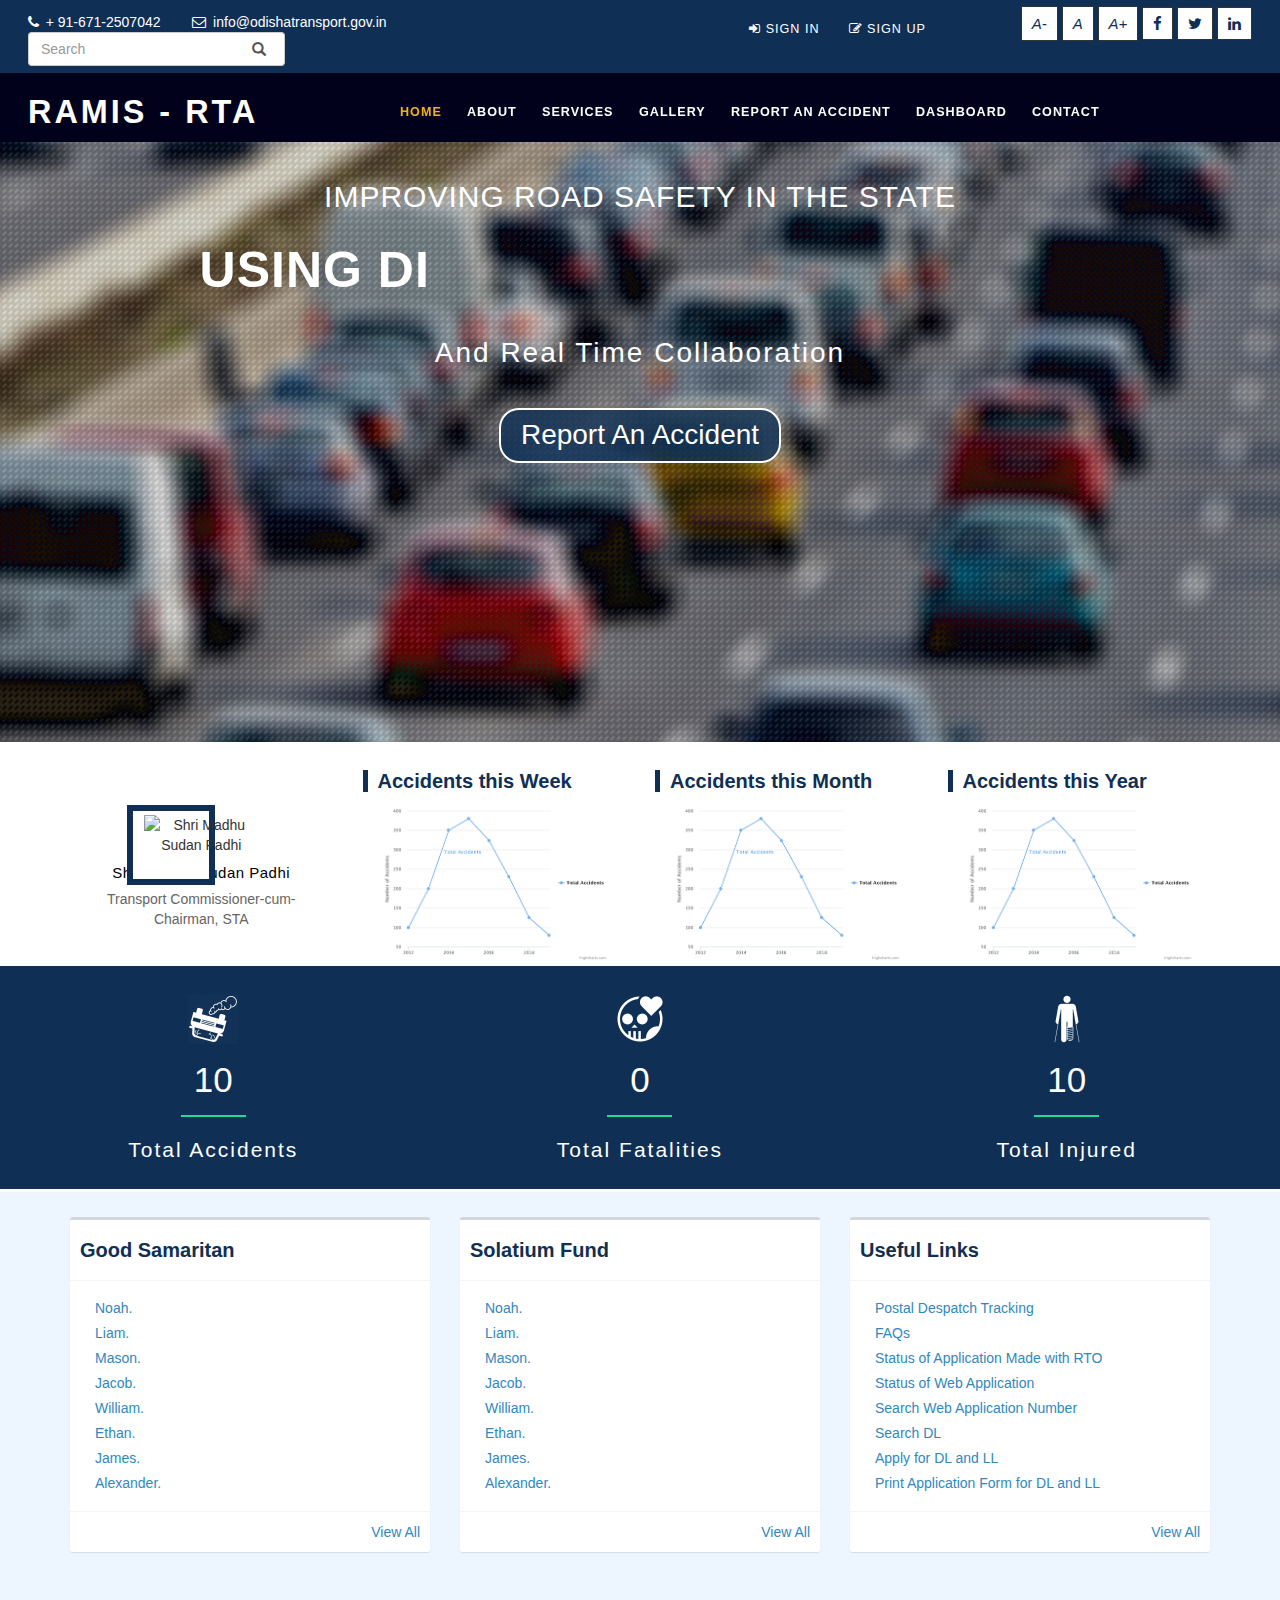
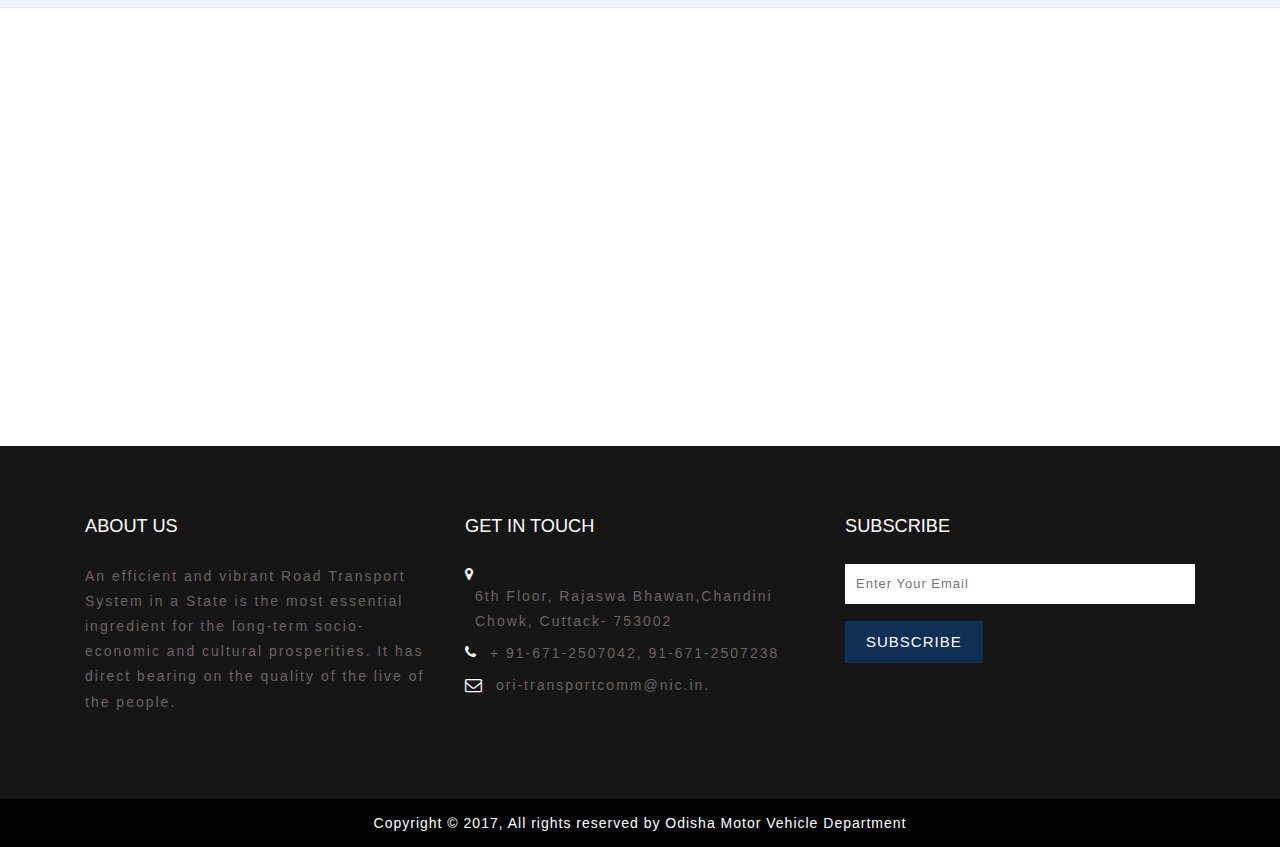
==== commit 2f0a39a8: "changes" ====
--- a/index.html
+++ b/index.html
@@ -90,8 +90,8 @@
               <li><a href="#about"  class="hvr-underline-from-center">About</a></li>
               <li><a href="#services"  class="hvr-underline-from-center">Services</a></li>
               <li><a href="#gallery" class="hvr-underline-from-center">Gallery</a></li>
-              <li><a href="forms.html" class="hvr-underline-from-center">Accident Reports</a></li>
-              <li><a href="#team" class="hvr-underline-from-center">Team</a></li>
+              <li><a href="forms.html" class="hvr-underline-from-center">Report An Accident</a></li>
+              <li><a href="#team" class="hvr-underline-from-center">Dashboard</a></li>
               <li><a href="#contact" class="hvr-underline-from-center">Contact</a></li>
             </ul>
       </nav>
@@ -181,12 +181,12 @@
           <div class="col-lg-3 col-md-3 col-sm-6 col-xs-12">
         <div class="graphs">
               <h3> Accidents this Month</h3>
-              <img src="images/Graph.jpg" class="img-responsive" width="537" height="316" alt=""/> </div>
+              <img src="images/graph-1.png" class="img-responsive" width="537" height="316" alt=""/> </div>
       </div>
           <div class="col-lg-3 col-md-3 col-sm-6 col-xs-12">
         <div class="graphs">
               <h3> Accidents this Year </h3>
-              <img src="images/Graph.jpg" class="img-responsive" width="537" height="316" alt=""/> </div>
+              <img src="images/graph-1.png" class="img-responsive" width="537" height="316" alt=""/> </div>
       </div>
           <div class="clearfix"></div>
         </div>
@@ -378,15 +378,16 @@
 <script src="js/particles.js"></script> 
 
 <!-- text-effect --> 
-<script type="text/javascript" src="js/jquery.transit.js"></script> 
-<script type="text/javascript" src="js/jquery.textFx.js"></script> 
-<script src="assets/js/dataTables/jquery.dataTables.js"></script> 
-<script src="assets/js/dataTables/dataTables.bootstrap.js"></script> 
+
+<script src="dataTables/jquery.dataTables.js"></script> 
+<script src="dataTables/dataTables.bootstrap.js"></script> 
 <script>
             $(document).ready(function () {
                 $('#dataTables-example').dataTable();
             });
     </script> 
+    <script type="text/javascript" src="js/jquery.transit.js"></script> 
+<script type="text/javascript" src="js/jquery.textFx.js"></script> 
 <script type="text/javascript">
 			$(document).ready(function() {
 					$('.test').textFx({
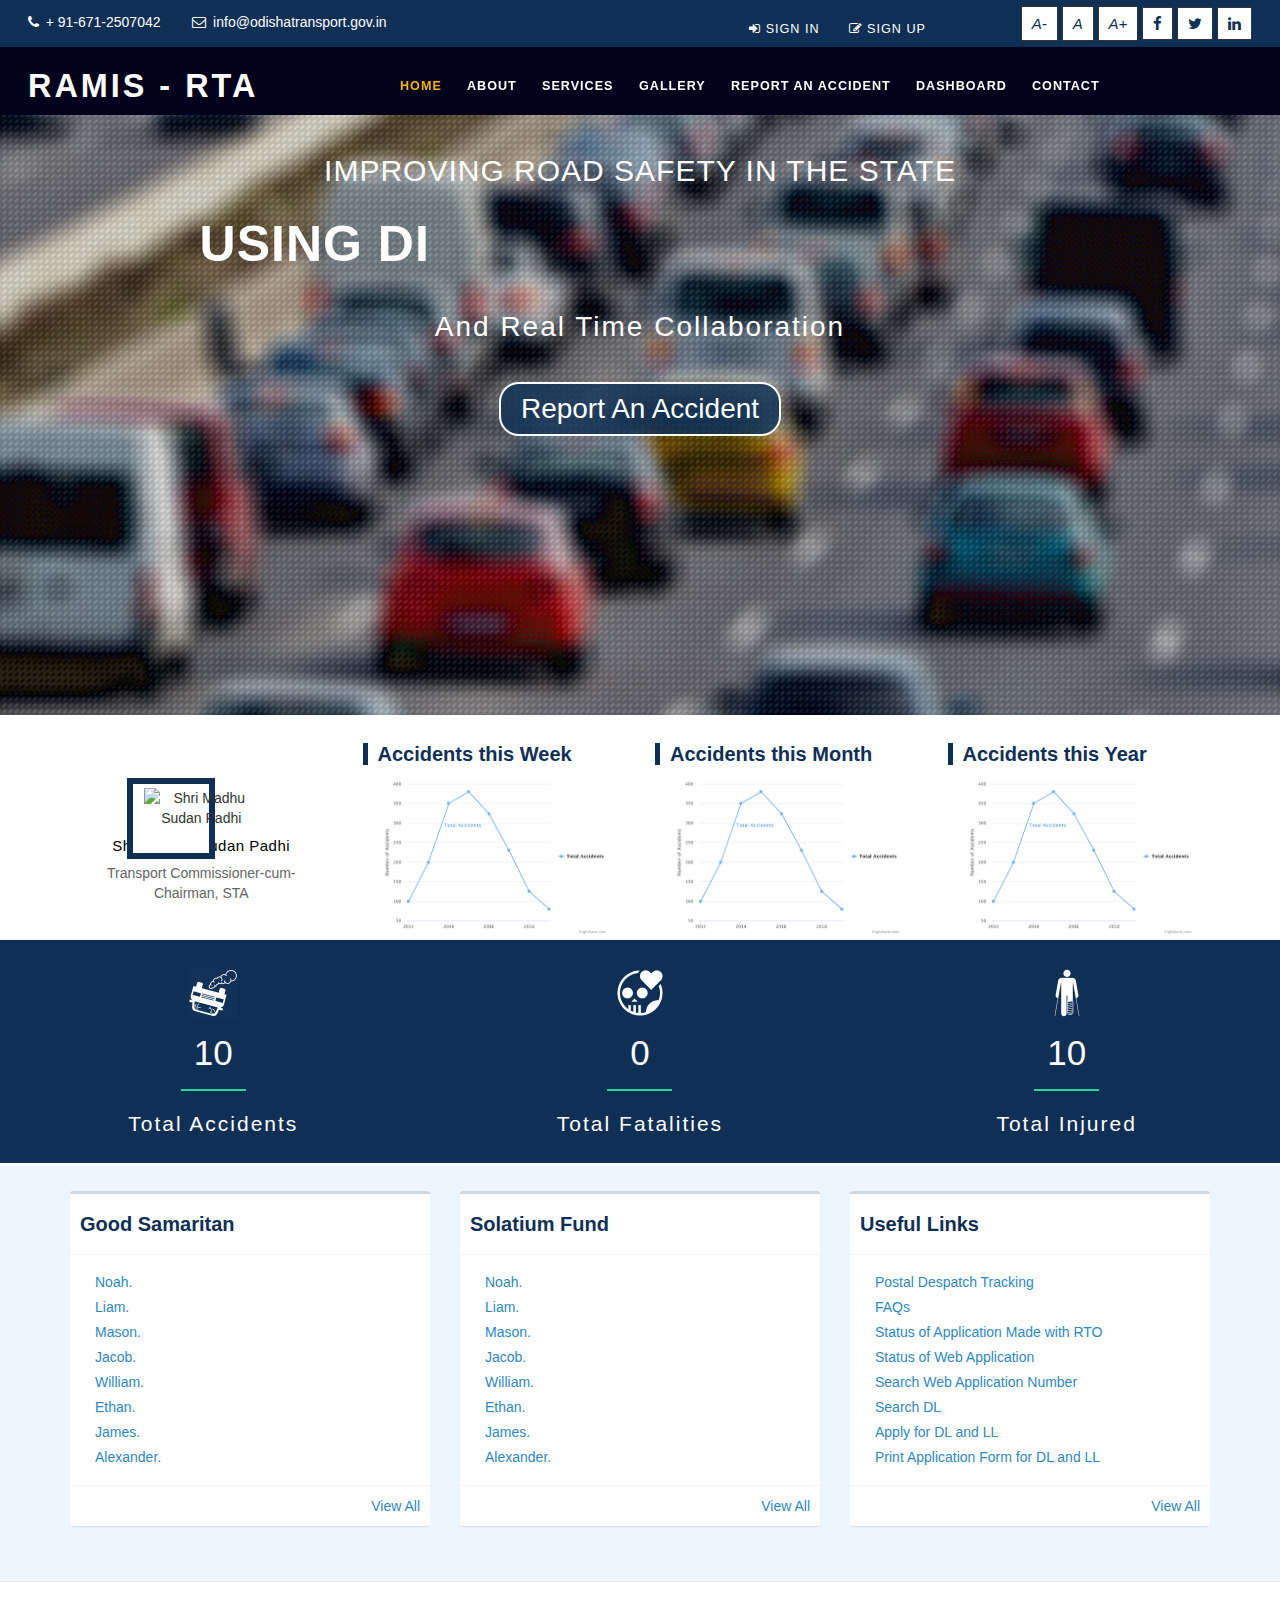
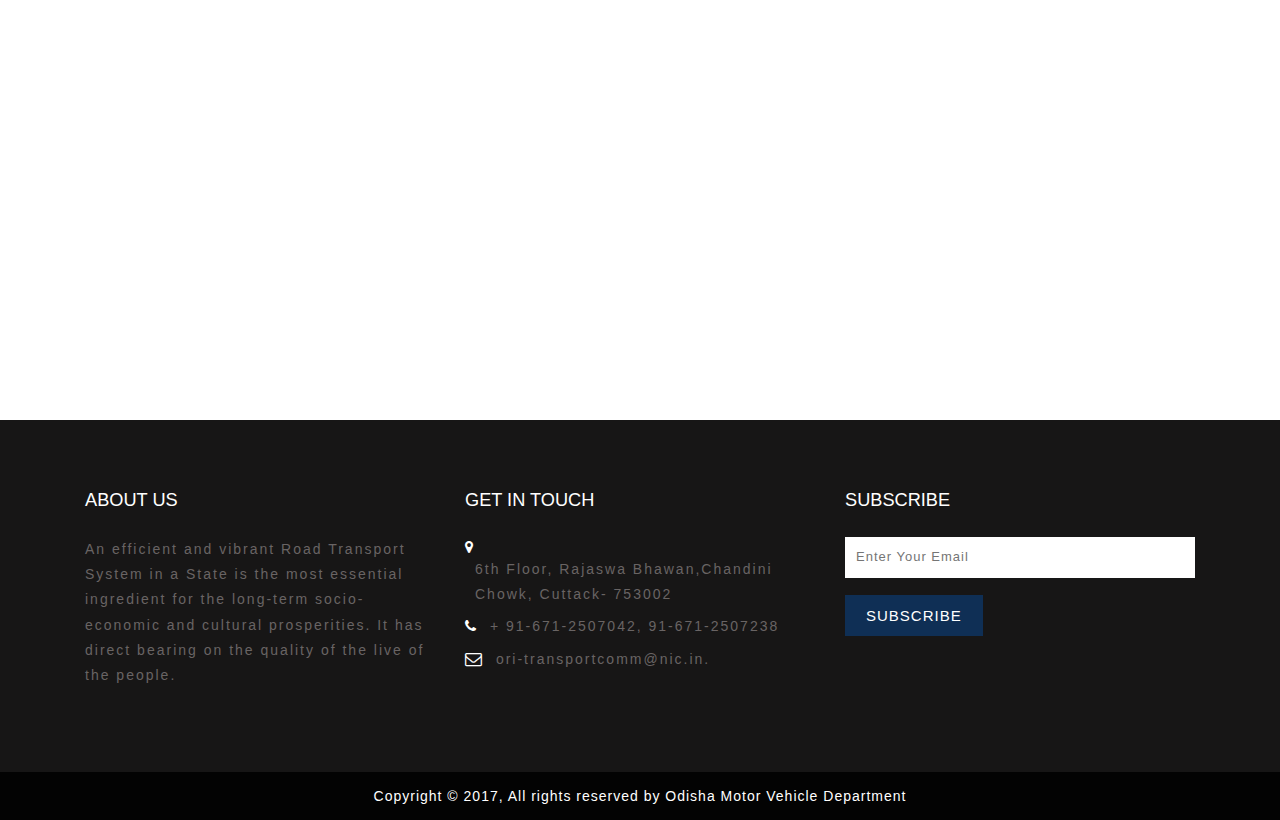
==== commit efd05d41: "changes" ====
--- a/index.html
+++ b/index.html
@@ -53,11 +53,11 @@
             <li><i class="fa fa-phone" aria-hidden="true"></i> + 91-671-2507042 </li>
             <li><i class="fa fa-envelope-o" aria-hidden="true"></i> <a href="mailto:info@odishatransport.gov.in">info@odishatransport.gov.in</a></li>
             <li>
-                  <div class="input-group stylish-input-group">
+<!--                  <div class="input-group stylish-input-group">
                 <input type="text" class="form-control"  placeholder="Search" >
                 <span class="input-group-addon">
                     <button type="submit"> <span class="glyphicon glyphicon-search"></span> </button>
-                    </span> </div>
+                    </span> </div>-->
                 </li>
           </ul>
             </div>
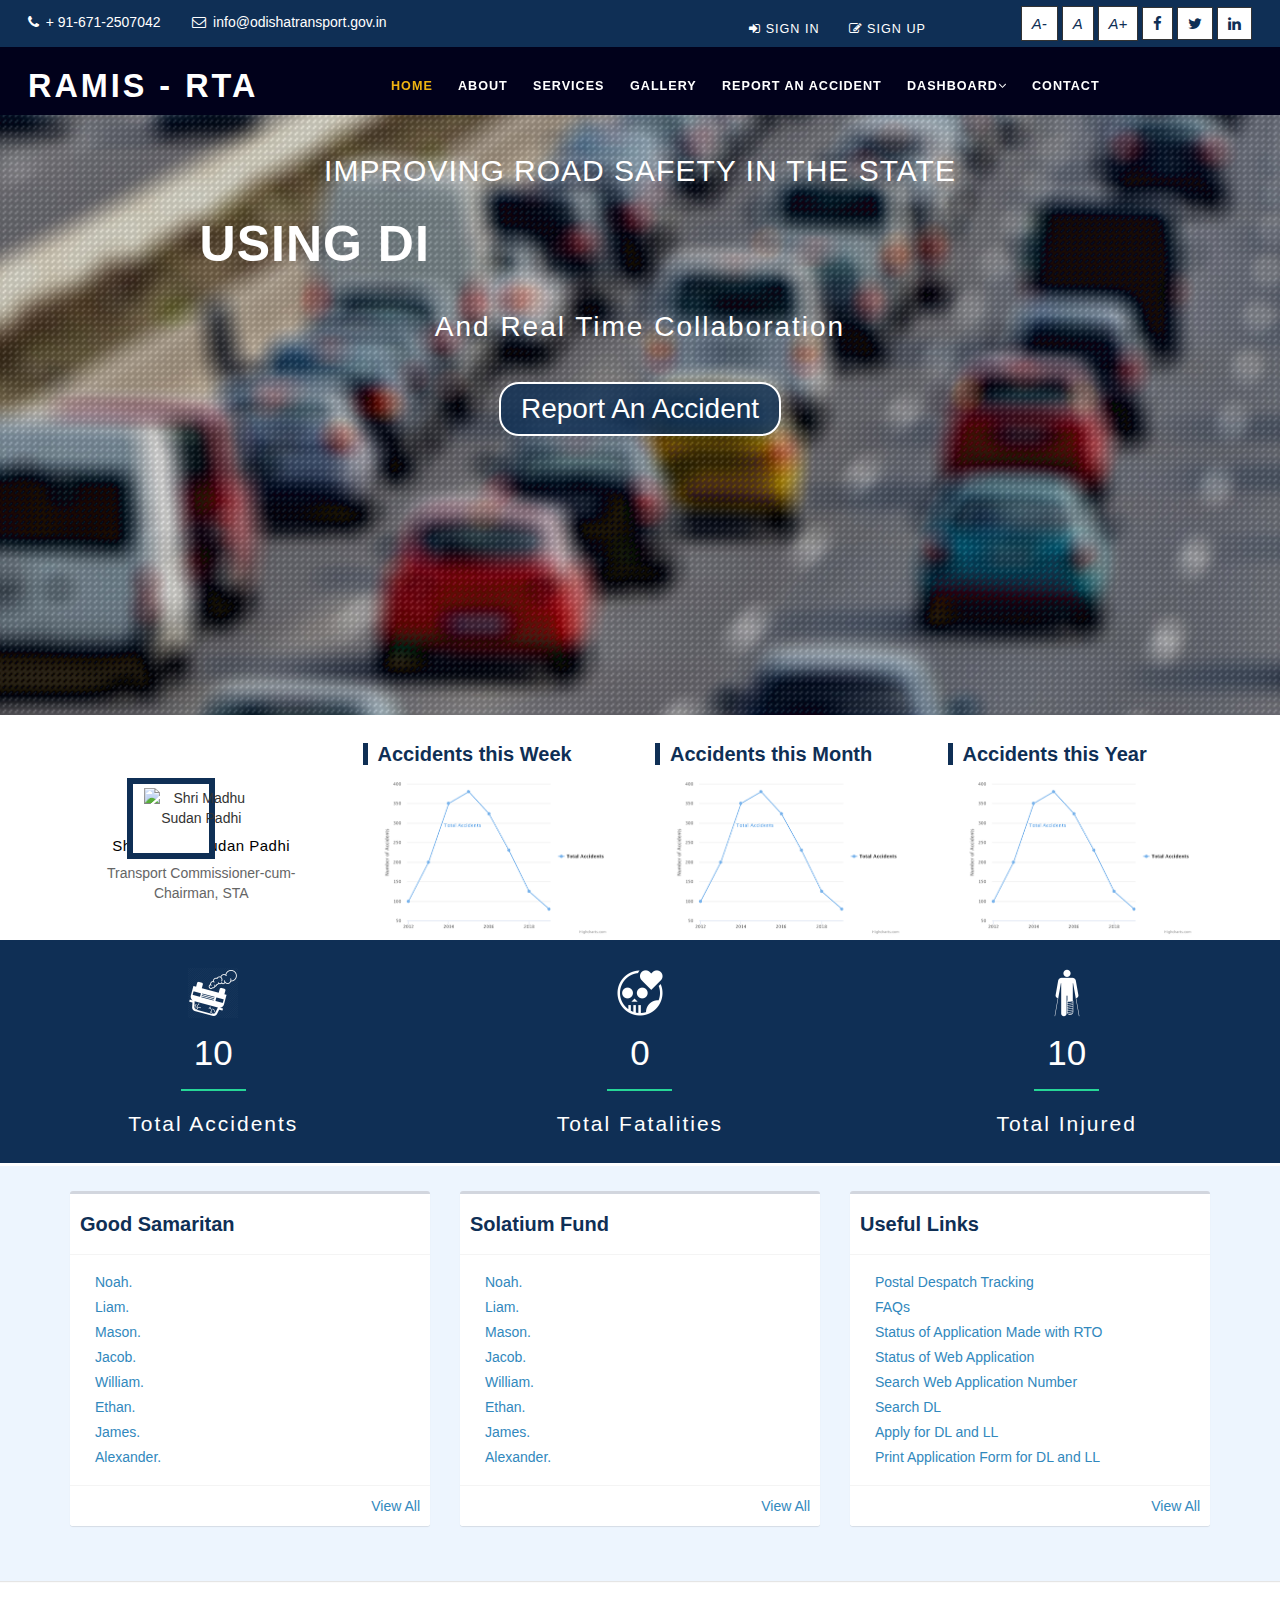
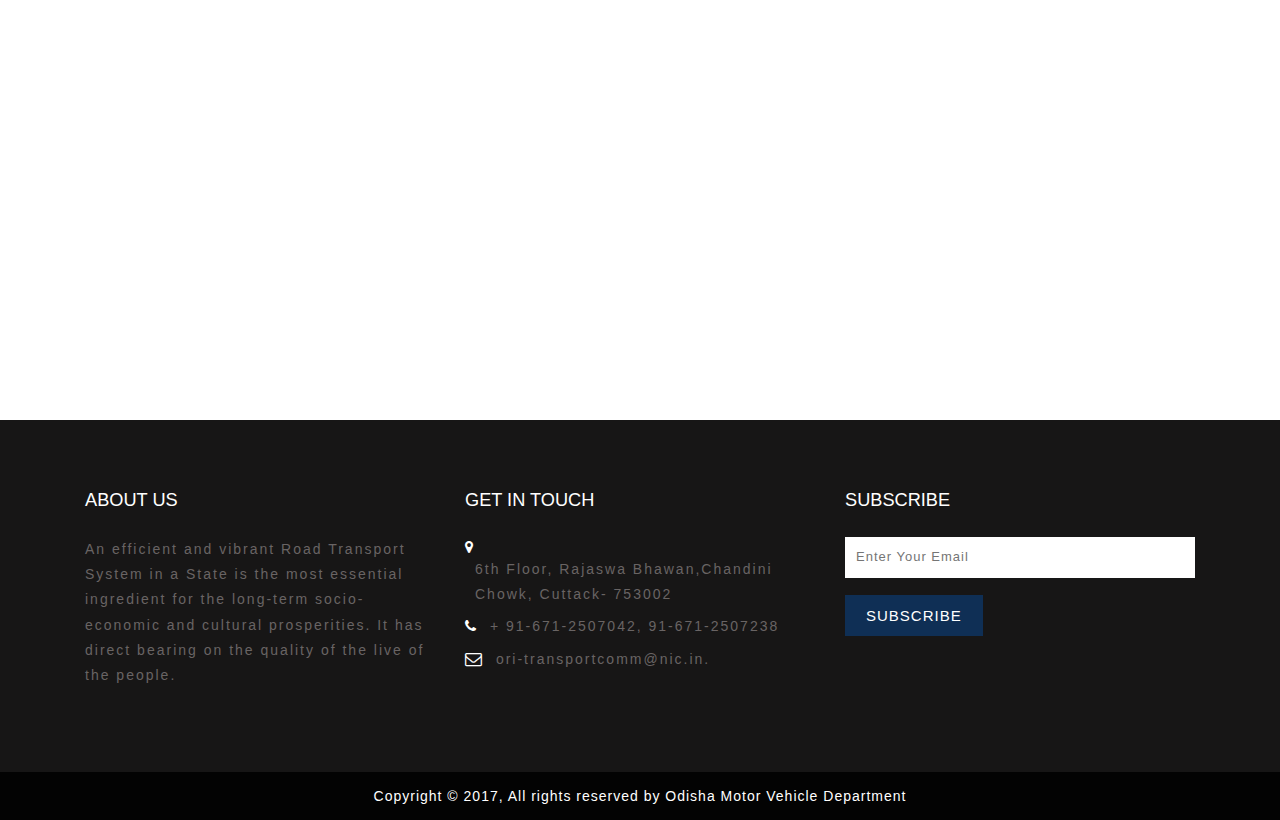
==== commit 149b0fe5: "new htmls" ====
--- a/index.html
+++ b/index.html
@@ -91,7 +91,17 @@
               <li><a href="#services"  class="hvr-underline-from-center">Services</a></li>
               <li><a href="#gallery" class="hvr-underline-from-center">Gallery</a></li>
               <li><a href="forms.html" class="hvr-underline-from-center">Report An Accident</a></li>
-              <li><a href="#team" class="hvr-underline-from-center">Dashboard</a></li>
+              <li class="dropdown"><a href="#team" data-toggle="dropdown" class="hvr-underline-from-center dropdown-toggle">Dashboard<i class="fa fa-angle-down"> </i></a>
+                  <ul class="dropdown-menu" role="menu">
+                    <li><a href="time.html">Time</a></li>
+                    <li><a href="location.html">Location</a></li>
+                    <li><a href="weather.html">Weather Condition</a></li>
+                    <li><a href="roadcondition.html">Road Condition</a></li>
+                    <li><a href="driverAge.html">Driver Age</a></li>
+                    <li><a href="byVehicle.html">By Vehicle</a></li>
+                    <li><a href="others.html">Others</a></li>
+                  </ul>
+              </li>
               <li><a href="#contact" class="hvr-underline-from-center">Contact</a></li>
             </ul>
       </nav>
